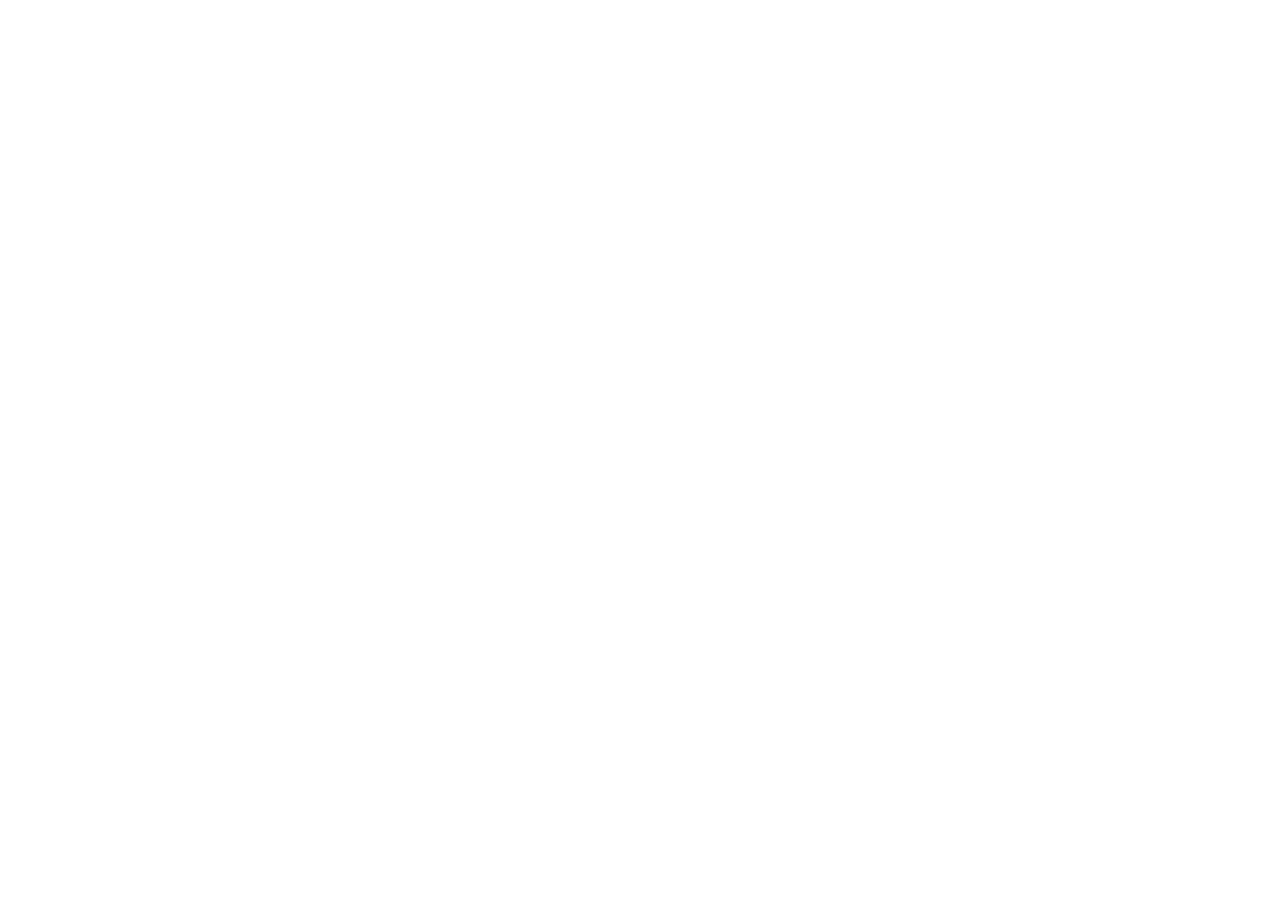
==== index.html @ cb8cd930 "First commit" ====
<!DOCTYPE html>
<html lang="en">
<head>
    <meta charset="UTF-8">
    <meta name="viewport" content="width=device-width, initial-scale=1.0">
    <title>Product Page</title>
</head>
<body>
    
</body>
</html>
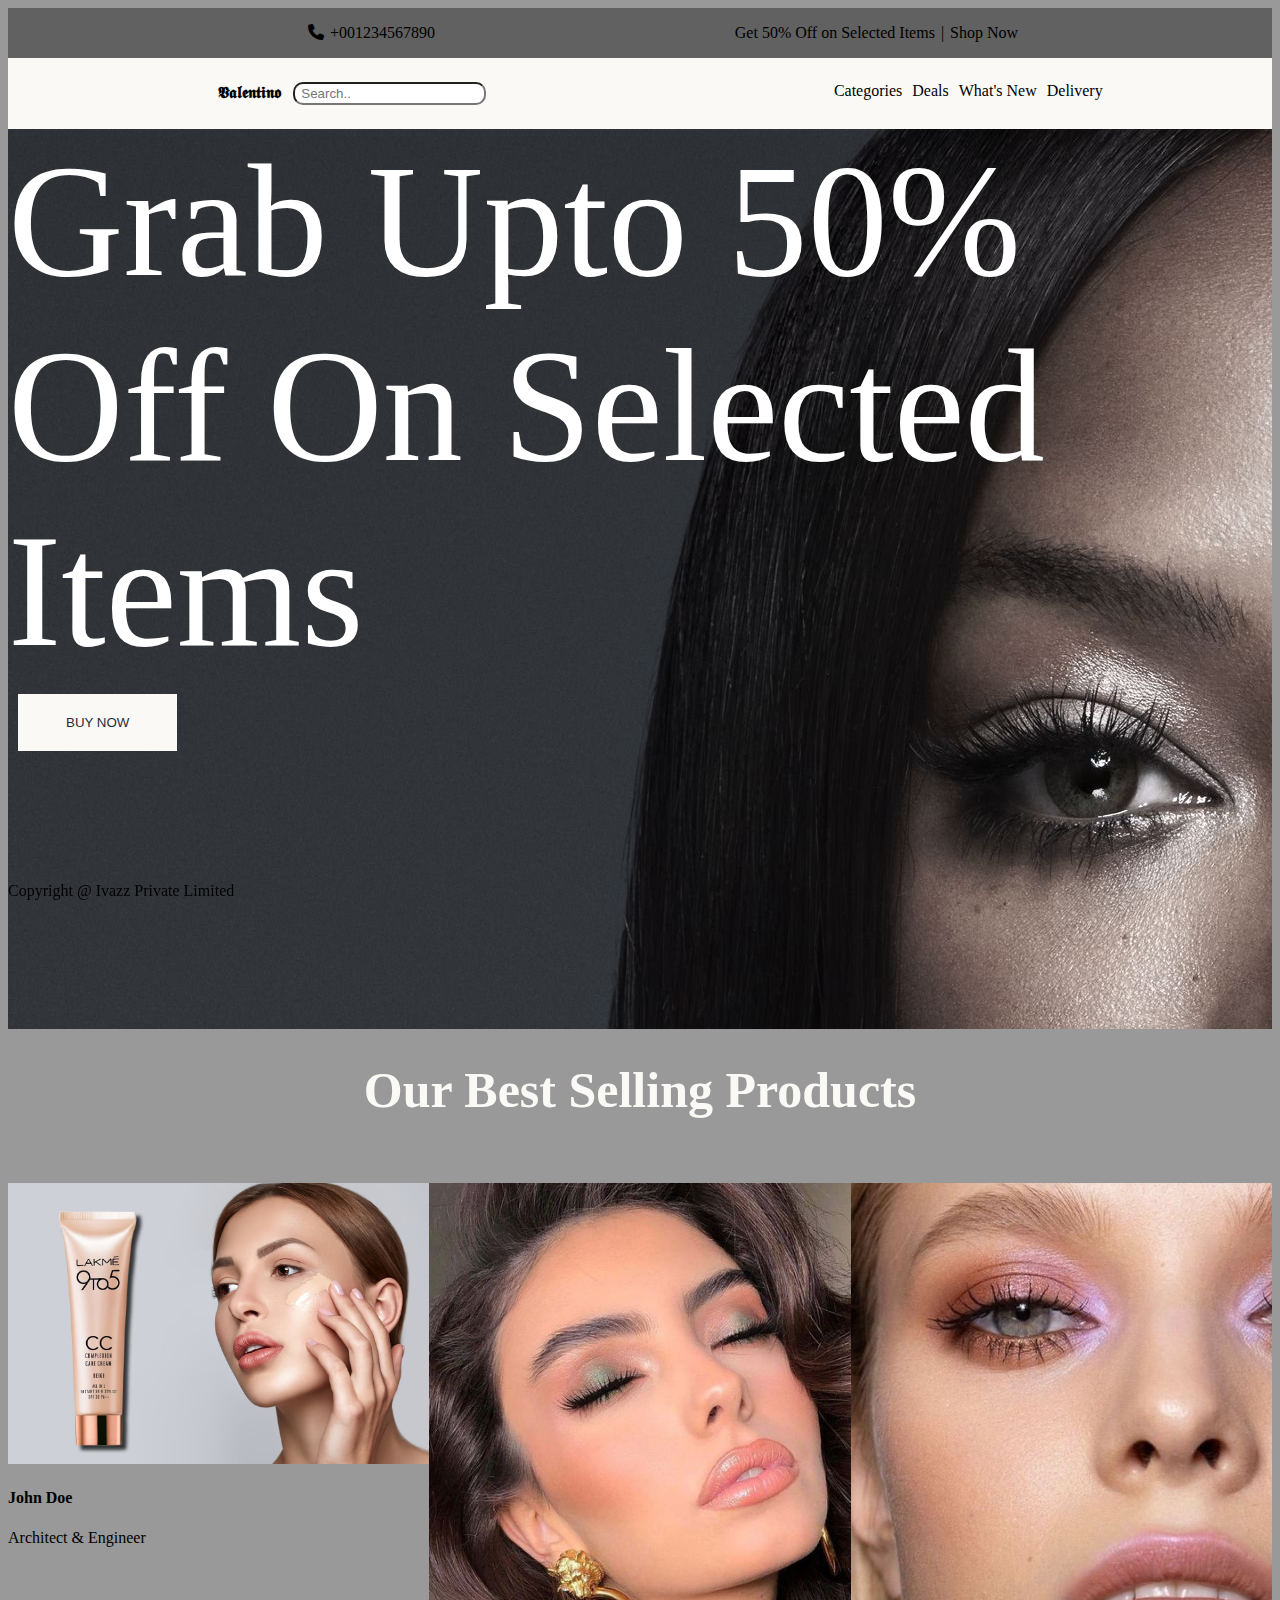
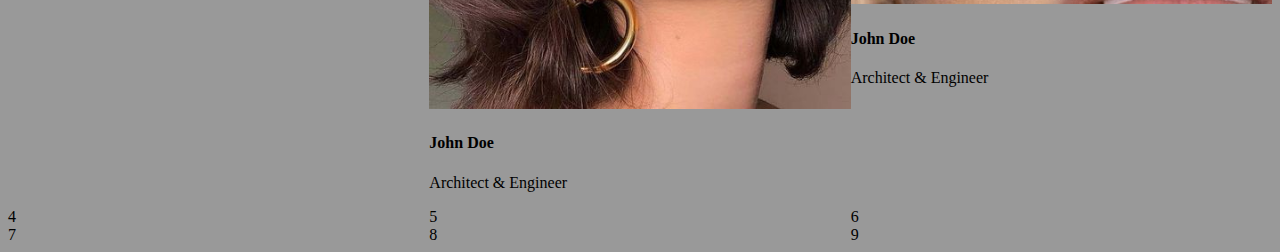
==== commit fba47421: "Best selling Products Detailed" ====
--- a/index.html
+++ b/index.html
@@ -1,11 +1,93 @@
 <!DOCTYPE html>
 <html lang="en">
-<head>
-    <meta charset="UTF-8">
-    <meta name="viewport" content="width=device-width, initial-scale=1.0">
+  <head>
+    <meta charset="UTF-8" />
+    <meta name="viewport" content="width=device-width, initial-scale=1.0" />
+    <link rel="stylesheet" href="https://cdnjs.cloudflare.com/ajax/libs/font-awesome/6.1.1/css/all.min.css"/>    <link rel="stylesheet" href="./style.css" />
     <title>Product Page</title>
-</head>
-<body>
-    
-</body>
-</html>+  </head>
+  <body>
+    <header>
+      <div class="header-tip">
+        <ul class="logo-number">
+          <li><i class="fa fa-phone"></i></li>
+          <li>+001234567890</li>
+        </ul>
+        <ul class="shop-now">
+          <li>Get 50% Off on Selected Items</li>
+          <li>|</li>
+          <li>Shop Now</li>
+        </ul>
+      </div>
+      
+      <nav>
+        <ul>
+          <li>
+            <span><b>𝖁𝖆𝖑𝖊𝖓𝖙𝖎𝖓𝖔</b>&nbsp;&nbsp;</span> <input type="text" placeholder="Search..">
+        </li>
+          <li>
+            <ul class="nav-options">
+              <li>Categories</li>
+              <li>Deals</li>
+              <li>What's New</li>
+              <li>Delivery</li>
+            </ul>
+          </li>
+          
+        </ul>
+      </nav>
+    </header>
+
+    <main>
+      <section class="cover-picture">
+        <span>
+          Grab Upto 50% <br>  Off On Selected<br> Items
+        <button>BUY NOW</button>
+        </span>
+      </section>
+
+      <section class="void-our-products">
+        Our Best Selling Products
+      </section>
+
+      <section class="product-display">
+        <div class="grid-container">
+          <div class="grid-item">
+            <div class="card">
+             <img src="./Images/lakme-cc.avif" alt="Avatar" style="width:100%">
+             <div class="container">
+              <h4><b>John Doe</b></h4>
+              <p>Architect & Engineer</p>
+             </div>
+            </div>
+          </div>
+          <div class="grid-item"><div class="grid-item">
+            <div class="card">
+             <img src="./Images/shimmer-shadow.jpg" alt="Avatar" style="width:100%">
+             <div class="container">
+              <h4><b>John Doe</b></h4>
+              <p>Architect & Engineer</p>
+             </div>
+            </div>
+          </div></div>
+          <div class="grid-item"><div class="grid-item">
+            <div class="card">
+             <img src="./Images/pink-shimmer-shadow.jpg" alt="Avatar" style="width:100%">
+             <div class="container">
+              <h4><b>John Doe</b></h4>
+              <p>Architect & Engineer</p>
+             </div>
+            </div>
+          </div></div>  
+          <div class="grid-item">4</div>
+          <div class="grid-item">5</div>
+          <div class="grid-item">6</div>  
+          <div class="grid-item">7</div>
+          <div class="grid-item">8</div>
+          <div class="grid-item">9</div>  
+        </div>
+      </section>
+    </main>
+    <footer>Copyright @ Ivazz Private Limited</footer>
+  </body>
+</html>
--- a/style.css
+++ b/style.css
@@ -0,0 +1,110 @@
+* {
+  list-style: none;
+  
+}
+
+body{
+  background-color: var(--medium-grey);
+}
+
+li{
+  padding-left: 6px;
+}
+
+:root{
+  --dark-grey: #292C35;
+  --medium-grey:#999999;
+  --light-grey:#616161;
+  --yellow:#E09145;
+  --cream:#FCD9B8;
+  --off-white:#FAF9F6;
+}
+
+.header-tip{
+  display: flex;
+  flex-direction: row;
+  justify-content: space-evenly;
+  background-color: var(--light-grey);
+}
+
+.header-tip > .logo-number{
+  display: flex;
+  flex-direction: row;
+}
+
+.header-tip > .shop-now{
+  display: flex;
+  flex-direction: row;
+}
+
+nav{
+ background-color: var(--off-white);
+ padding: .5rem 1rem;
+ 
+}
+
+nav > ul{
+  display: flex;
+  flex-direction: row;
+  justify-content: space-around;
+}
+
+nav ul .nav-options{
+  display: flex;
+}
+
+nav ul .nav-options li {
+  padding: 0 5px ;
+}
+
+nav ul li input{
+  border-radius: 10px;
+  padding: 2px 6px;
+}
+
+main .cover-picture{
+  background-image: url("./Images/home-cover-picture.jpg");
+  width: 100%;
+  height: 100vh;
+
+  object-fit:ccontain;
+}
+
+main .cover-picture span{
+  margin:auto;
+  color: white;
+  font-size: 10rem;
+  width: 50%;
+}
+
+main .cover-picture span button{
+  color: var(--dark-grey);
+  background: var(--off-white);
+  padding: 1.3rem 3rem;
+  border: none;
+  display: block;
+  margin: 10px ;
+}
+
+.void-our-products{
+  color: var(--off-white);
+  font: Arial, Helvetica, sans-serif;
+  font-size: 50px;
+  font-weight: 800;
+  text-align: center;
+  padding: 2rem;
+  
+}
+
+.grid-container {
+  padding-top: 2rem;
+  display: grid;
+  grid-template-columns: auto auto auto;
+  background-color: var(--medium-grey);
+}
+
+
+footer{
+  position:fixed;
+  bottom: 0;
+}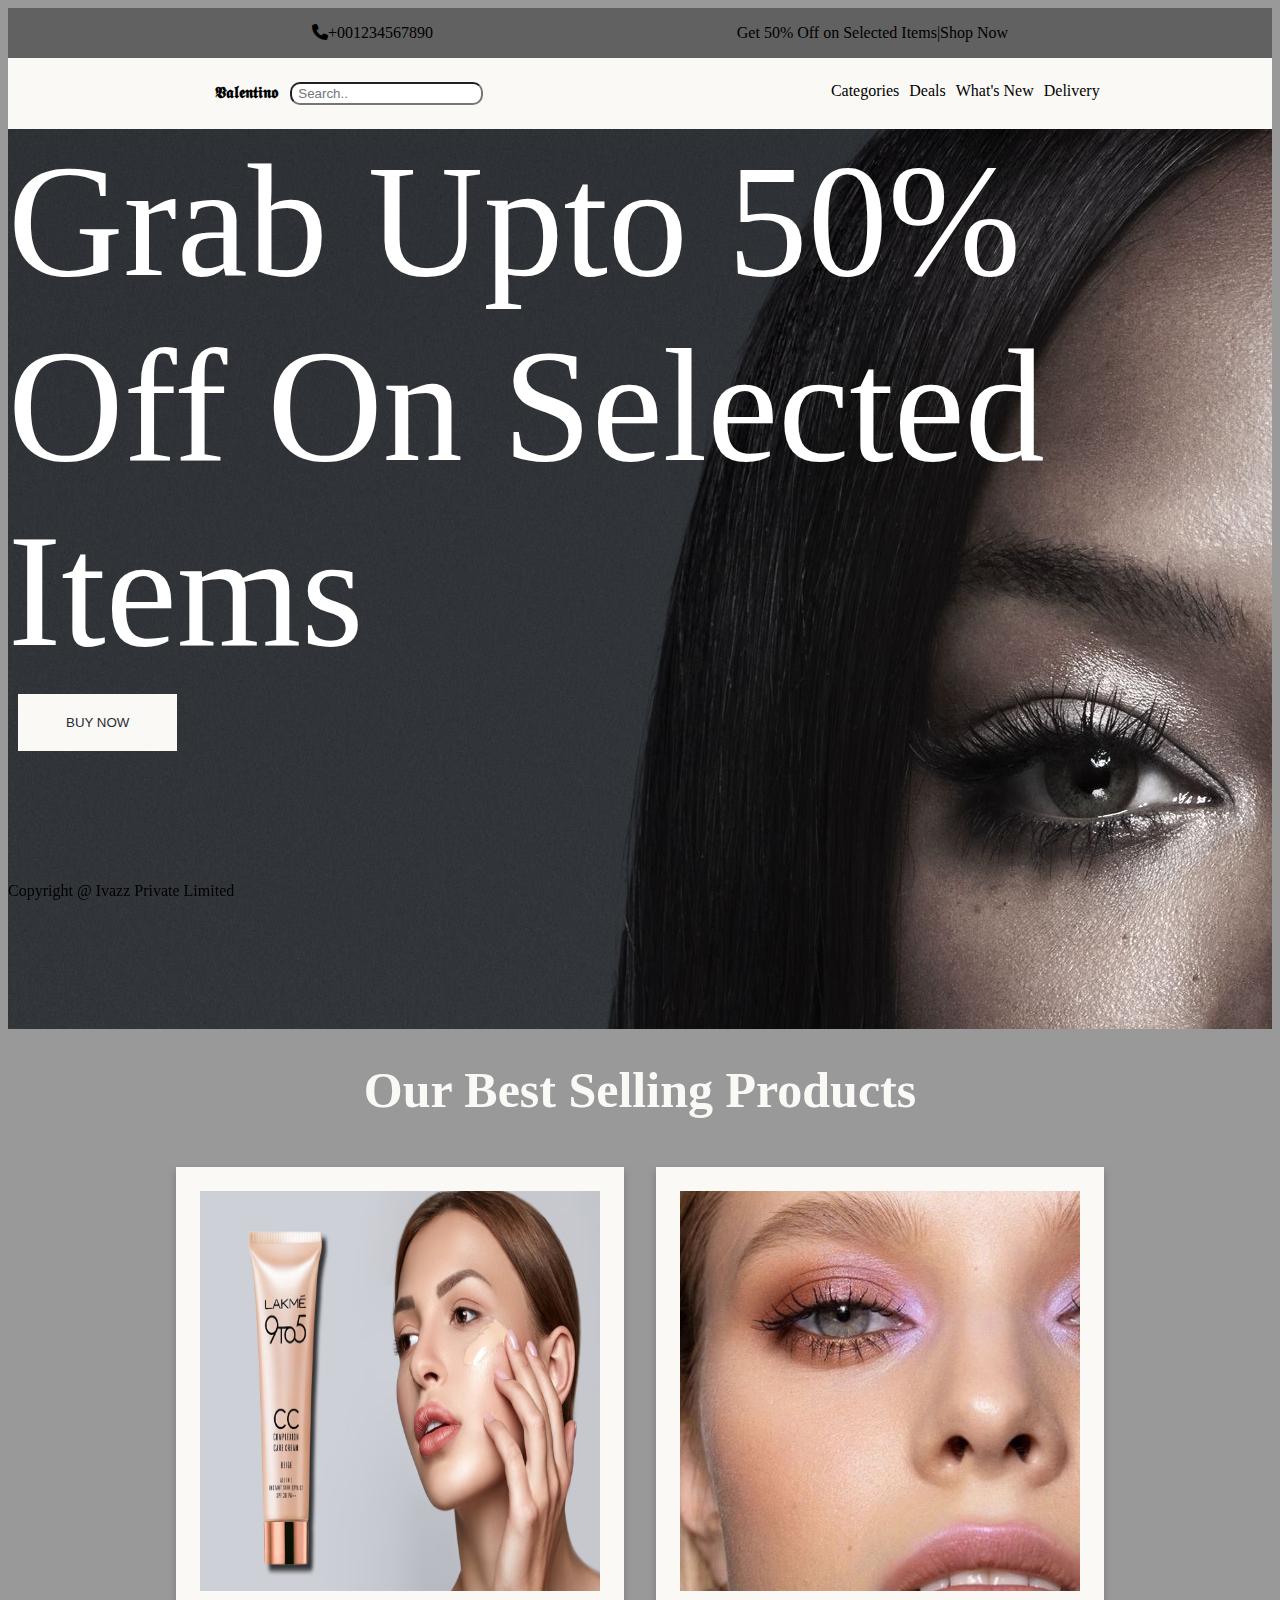
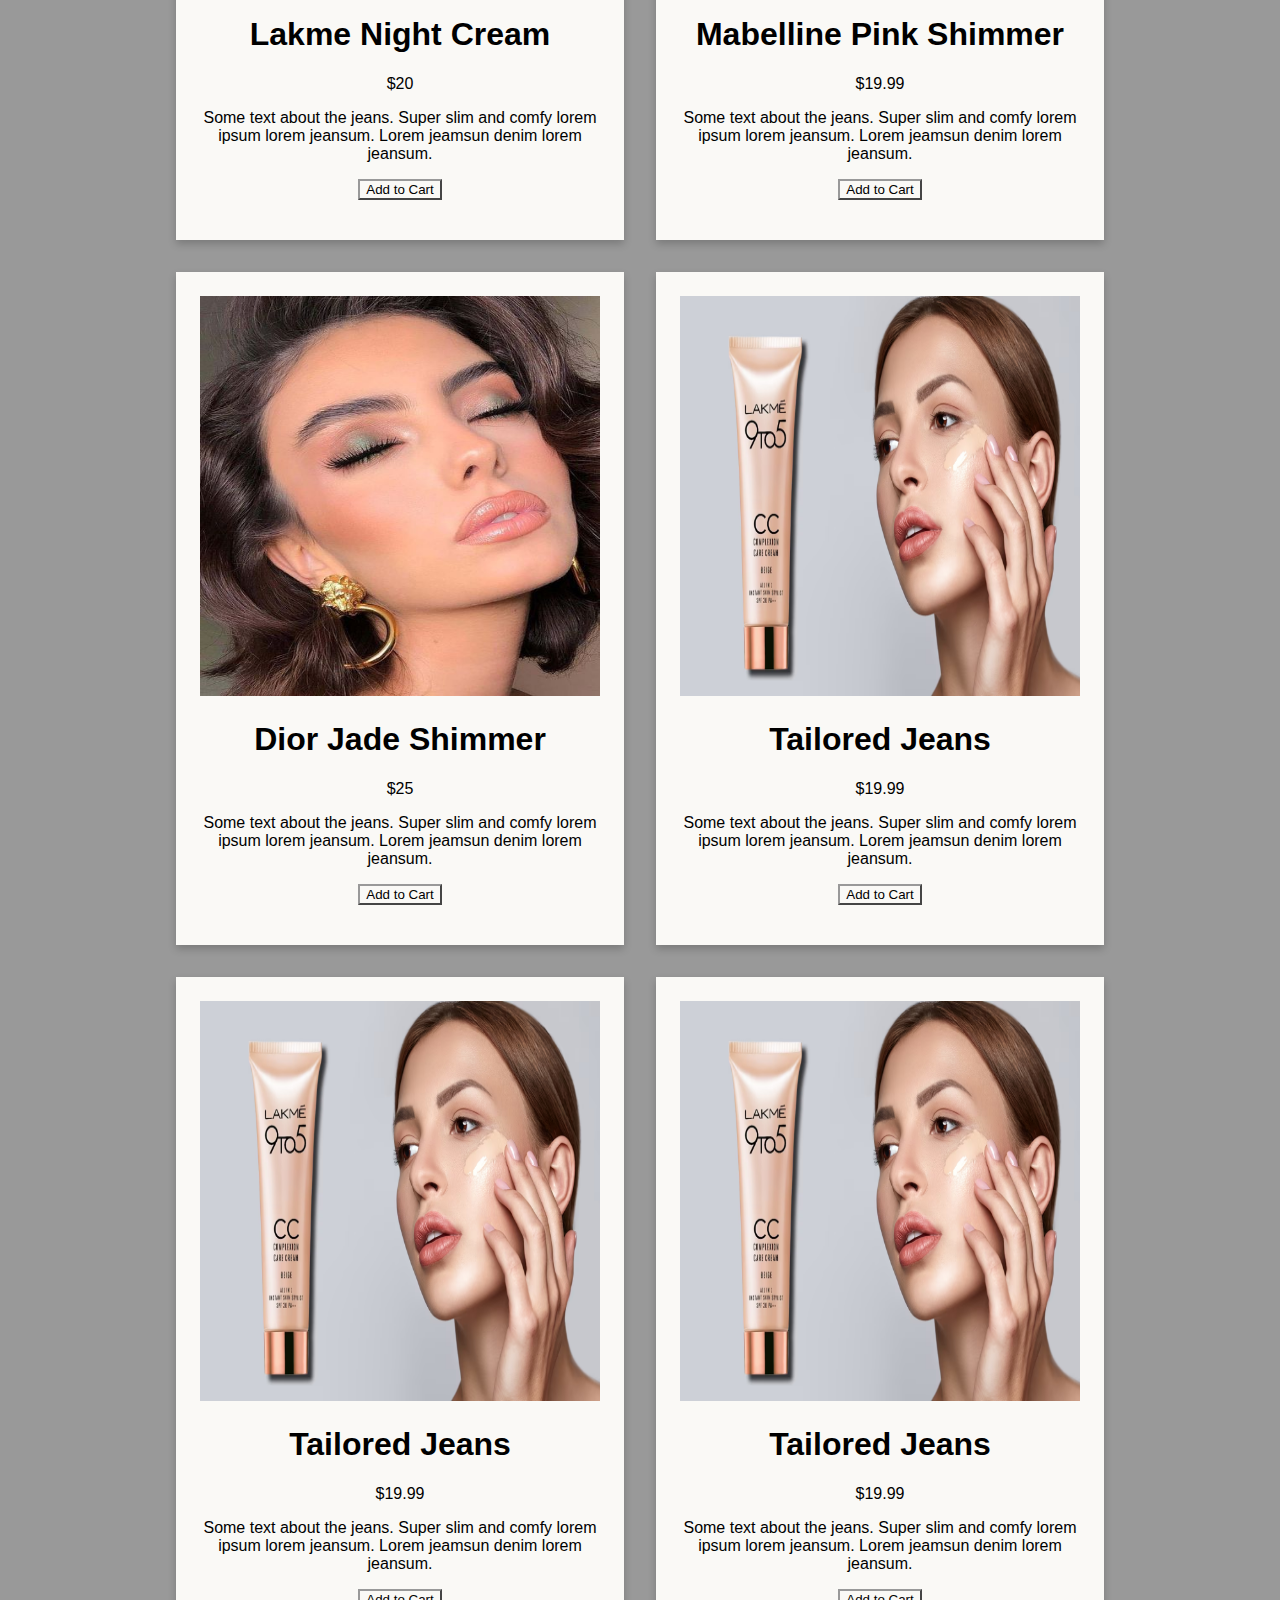
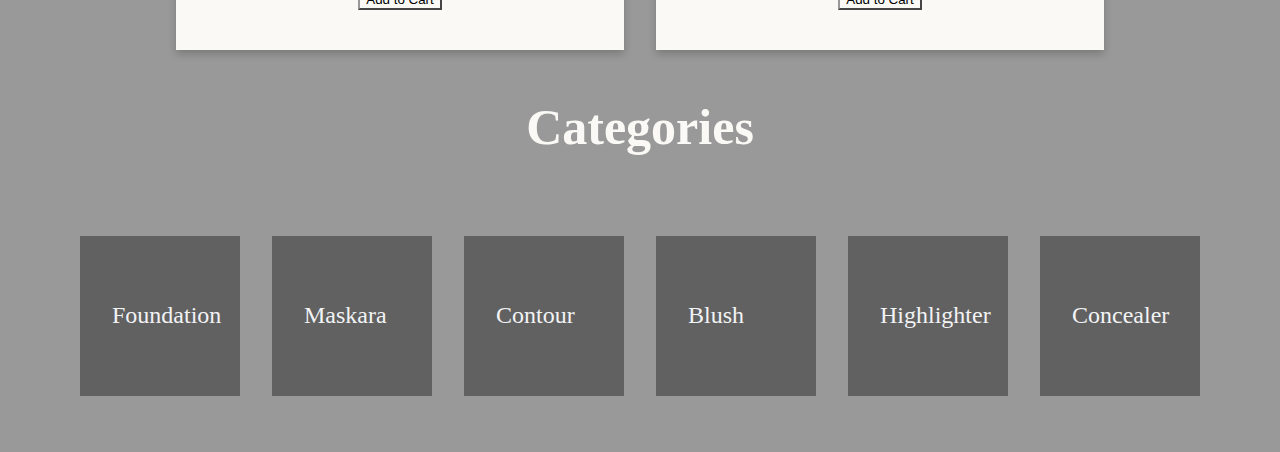
==== commit 1bd6457e: "Categories added" ====
--- a/index.html
+++ b/index.html
@@ -50,44 +50,73 @@
         Our Best Selling Products
       </section>
 
-      <section class="product-display">
-        <div class="grid-container">
-          <div class="grid-item">
-            <div class="card">
-             <img src="./Images/lakme-cc.avif" alt="Avatar" style="width:100%">
-             <div class="container">
-              <h4><b>John Doe</b></h4>
-              <p>Architect & Engineer</p>
-             </div>
-            </div>
+    <article class="article-best-selling">
+      <div class="card">
+        <img src="./Images/lakme-cc.avif" alt="Denim Jeans">
+        <h1>Lakme Night Cream</h1>
+        <p class="price">$20</p>
+        <p>Some text about the jeans. Super slim and comfy lorem ipsum lorem jeansum. Lorem jeamsun denim lorem jeansum.</p>
+        <p><button>Add to Cart</button></p>
+      </div>
+    
+          <div class="card">
+            <img src="./Images/pink-shimmer-shadow.jpg" alt="Denim Jeans">
+            <h1>Mabelline Pink Shimmer</h1>
+            <p class="price">$19.99</p>
+            <p>Some text about the jeans. Super slim and comfy lorem ipsum lorem jeansum. Lorem jeamsun denim lorem jeansum.</p>
+            <p><button>Add to Cart</button></p>
           </div>
-          <div class="grid-item"><div class="grid-item">
-            <div class="card">
-             <img src="./Images/shimmer-shadow.jpg" alt="Avatar" style="width:100%">
-             <div class="container">
-              <h4><b>John Doe</b></h4>
-              <p>Architect & Engineer</p>
-             </div>
-            </div>
-          </div></div>
-          <div class="grid-item"><div class="grid-item">
-            <div class="card">
-             <img src="./Images/pink-shimmer-shadow.jpg" alt="Avatar" style="width:100%">
-             <div class="container">
-              <h4><b>John Doe</b></h4>
-              <p>Architect & Engineer</p>
-             </div>
-            </div>
-          </div></div>  
-          <div class="grid-item">4</div>
-          <div class="grid-item">5</div>
-          <div class="grid-item">6</div>  
-          <div class="grid-item">7</div>
-          <div class="grid-item">8</div>
-          <div class="grid-item">9</div>  
+       
+          <div class="card">
+            <img src="./Images/shimmer-shadow.jpg" alt="Denim Jeans">
+            <h1>Dior Jade Shimmer</h1>
+            <p class="price">$25</p>
+            <p>Some text about the jeans. Super slim and comfy lorem ipsum lorem jeansum. Lorem jeamsun denim lorem jeansum.</p>
+            <p><button>Add to Cart</button></p>
+          </div>
+        
+        <div class="card">
+          <img src="./Images/lakme-cc.avif" alt="Denim Jeans">
+          <h1>Tailored Jeans</h1>
+          <p class="price">$19.99</p>
+          <p>Some text about the jeans. Super slim and comfy lorem ipsum lorem jeansum. Lorem jeamsun denim lorem jeansum.</p>
+          <p><button>Add to Cart</button></p>
         </div>
+      
+        <div class="card">
+          <img src="./Images/lakme-cc.avif" alt="Denim Jeans">
+          <h1>Tailored Jeans</h1>
+          <p class="price">$19.99</p>
+          <p>Some text about the jeans. Super slim and comfy lorem ipsum lorem jeansum. Lorem jeamsun denim lorem jeansum.</p>
+          <p><button>Add to Cart</button></p>
+        </div>
+      
+        <div class="card">
+          <img src="./Images/lakme-cc.avif" alt="Denim Jeans">
+          <h1>Tailored Jeans</h1>
+          <p class="price">$19.99</p>
+          <p>Some text about the jeans. Super slim and comfy lorem ipsum lorem jeansum. Lorem jeamsun denim lorem jeansum.</p>
+          <p><button>Add to Cart</button></p>
+        </div>
+    
+      </article>
+
+      <section class="void-categories">
+        Categories
       </section>
+
+      <article class="article-categories">
+        <div><span>Foundation</span></div>
+        <div><span>Maskara</span></div>
+        <div><span>Contour</span></div>
+        <div><span>Blush</span></div>
+        <div><span>Highlighter</span></div>
+        <div><span>Concealer</span></div>
+      </article>
+
     </main>
+
+
     <footer>Copyright @ Ivazz Private Limited</footer>
   </body>
 </html>
--- a/style.css
+++ b/style.css
@@ -3,12 +3,12 @@
   
 }
 
+a{
+  text-decoration: none;
+}
+
 body{
   background-color: var(--medium-grey);
-}
-
-li{
-  padding-left: 6px;
 }
 
 :root{
@@ -96,13 +96,66 @@
   
 }
 
-.grid-container {
-  padding-top: 2rem;
-  display: grid;
-  grid-template-columns: auto auto auto;
-  background-color: var(--medium-grey);
+.article-best-selling{
+  display: flex;
+  flex-wrap: wrap;
+  justify-content: center;
 }
 
+.card {
+  box-shadow: 0 4px 8px 0 rgba(0, 0, 0, 0.2);
+  width:25rem ;
+  padding: 1.5rem;
+  margin: 1rem;
+  justify-content: center;
+  text-align: center;
+  font-family: arial;
+  background-color: var(--off-white);
+}
+
+.article-best-selling .card img{
+  width:25rem;
+   height:25rem
+} 
+
+.card button {
+  background-color: var(--off-white);
+  border-color: var(--medium-grey);
+}
+
+.void-categories{
+  color: var(--off-white);
+  font: Arial, Helvetica, sans-serif;
+  font-size: 50px;
+  font-weight: 800;
+  text-align: center;
+  padding: 2rem;
+  
+}
+
+.article-categories{
+  display: flex;
+  flex-wrap: wrap;
+  padding: 2rem;
+  justify-content: center;
+}
+
+.article-categories div{
+   display: flex;
+   width: 10rem;
+   height: 10rem;
+   margin: 1rem;
+   align-items: center;
+   color: #F2F3F5;
+   background-color: var(--light-grey);  
+}
+
+.article-categories div span{
+  justify-content: center;
+  margin: 20%;
+  font-family: cursive;
+  font-size: x-large;
+}
 
 footer{
   position:fixed;
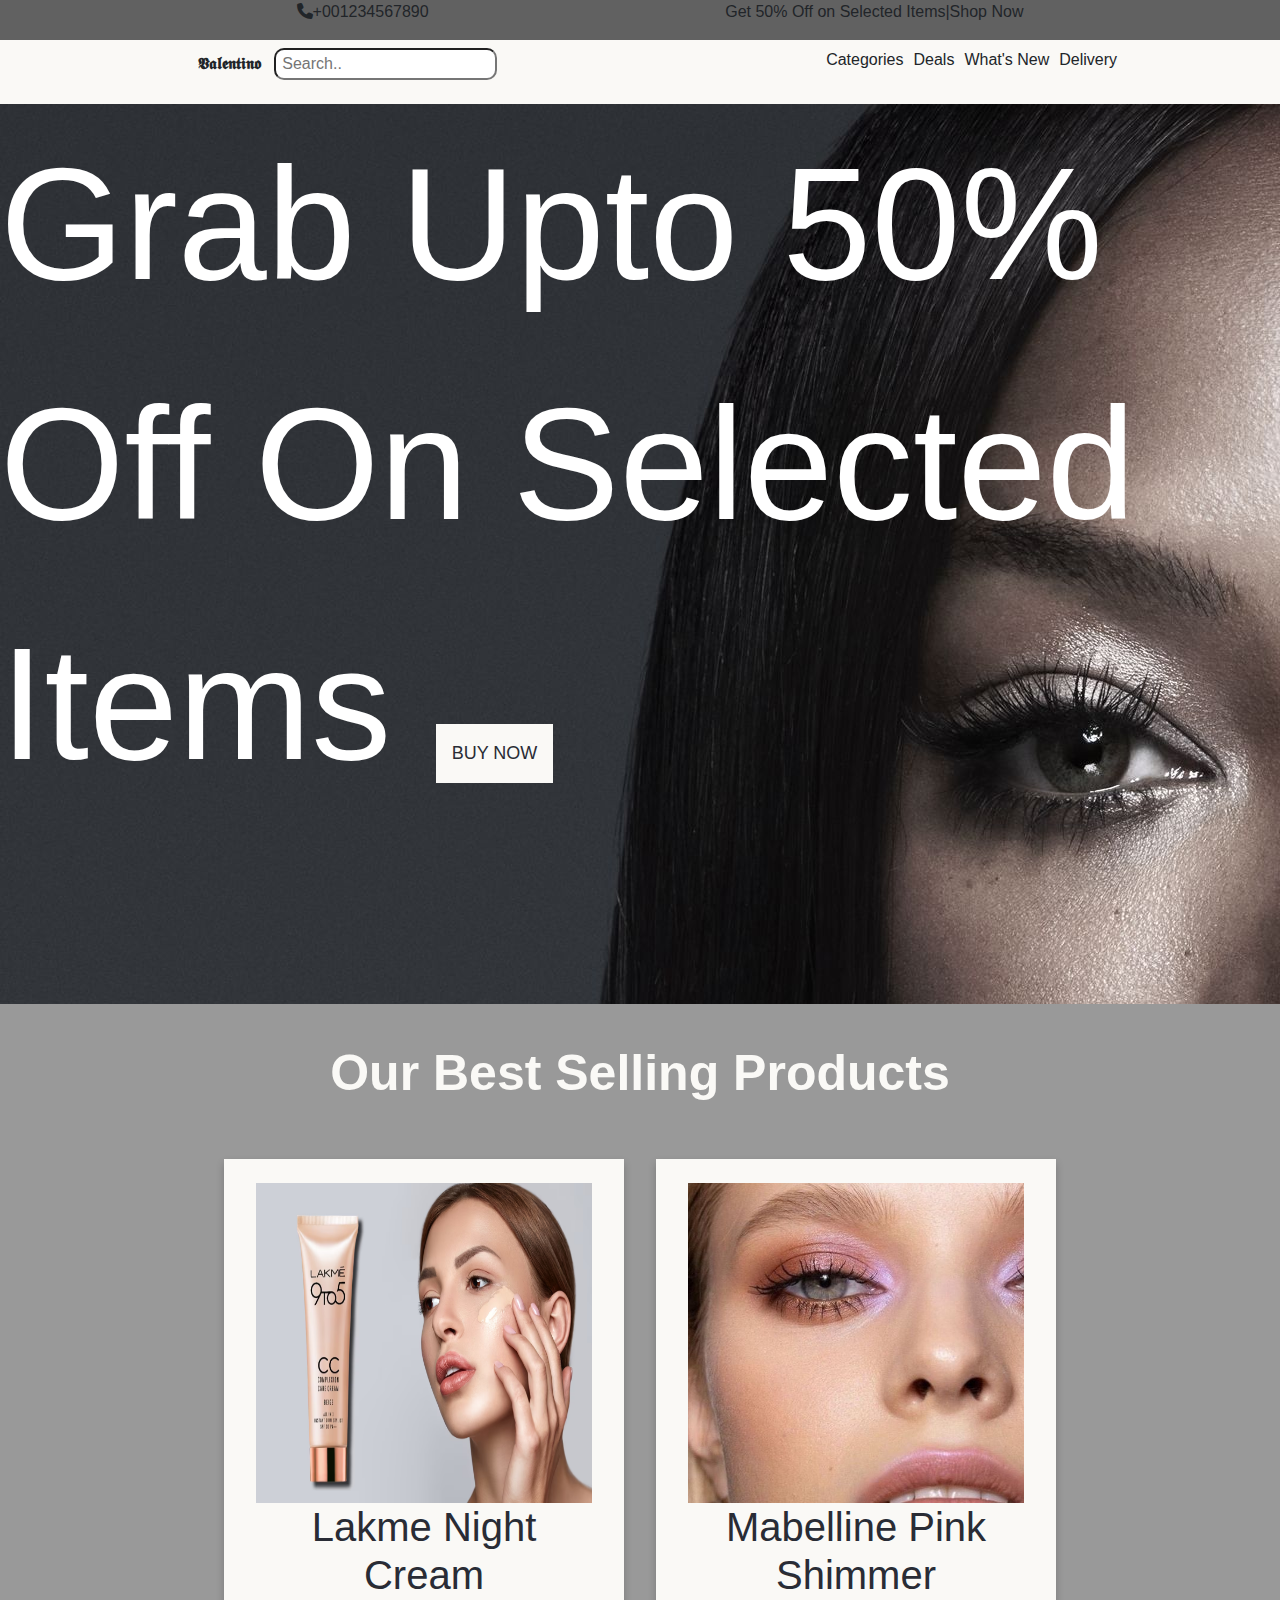
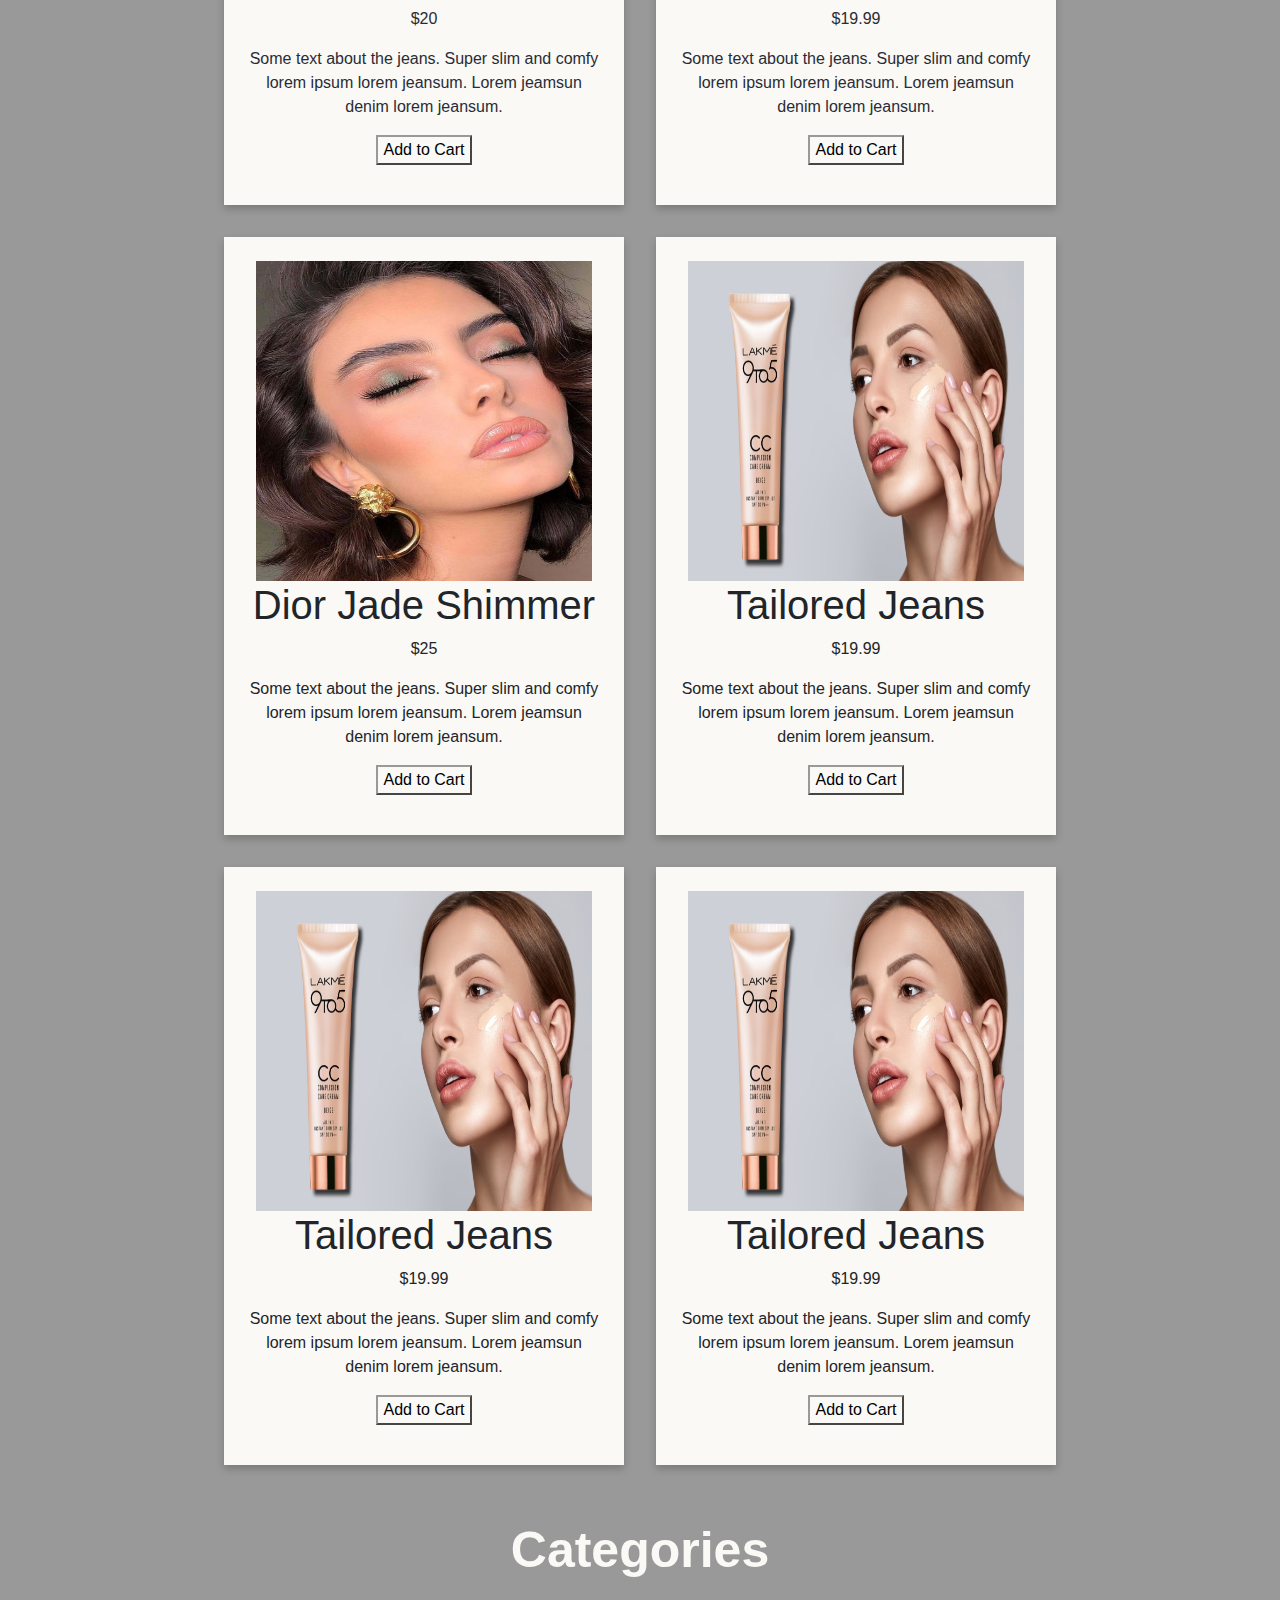
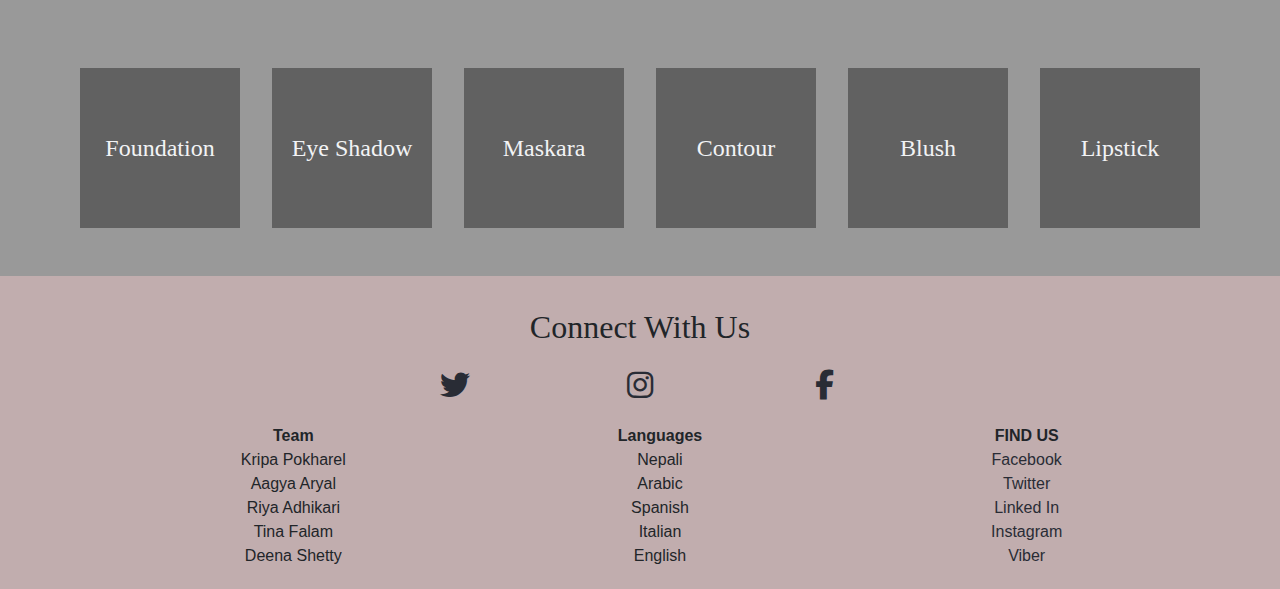
==== commit 1cff870d: "Product Details in making" ====
--- a/index.html
+++ b/index.html
@@ -3,7 +3,18 @@
   <head>
     <meta charset="UTF-8" />
     <meta name="viewport" content="width=device-width, initial-scale=1.0" />
-    <link rel="stylesheet" href="https://cdnjs.cloudflare.com/ajax/libs/font-awesome/6.1.1/css/all.min.css"/>    <link rel="stylesheet" href="./style.css" />
+    <link
+      rel="stylesheet"
+      href="https://cdnjs.cloudflare.com/ajax/libs/font-awesome/6.1.1/css/all.min.css"
+    />
+    <link
+      rel="stylesheet"
+      href="https://cdn.jsdelivr.net/npm/bootstrap@4.3.1/dist/css/bootstrap.min.css"
+      integrity="sha384-ggOyR0iXCbMQv3Xipma34MD+dH/1fQ784/j6cY/iJTQUOhcWr7x9JvoRxT2MZw1T"
+      crossorigin="anonymous"
+    />
+
+    <link rel="stylesheet" href="./style.css" />
     <title>Product Page</title>
   </head>
   <body>
@@ -19,12 +30,13 @@
           <li>Shop Now</li>
         </ul>
       </div>
-      
+
       <nav>
         <ul>
           <li>
-            <span><b>𝖁𝖆𝖑𝖊𝖓𝖙𝖎𝖓𝖔</b>&nbsp;&nbsp;</span> <input type="text" placeholder="Search..">
-        </li>
+            <span><b>𝖁𝖆𝖑𝖊𝖓𝖙𝖎𝖓𝖔</b>&nbsp;&nbsp;</span>
+            <input type="text" placeholder="Search.." />
+          </li>
           <li>
             <ul class="nav-options">
               <li>Categories</li>
@@ -33,7 +45,6 @@
               <li>Delivery</li>
             </ul>
           </li>
-          
         </ul>
       </nav>
     </header>
@@ -41,82 +52,161 @@
     <main>
       <section class="cover-picture">
         <span>
-          Grab Upto 50% <br>  Off On Selected<br> Items
-        <button>BUY NOW</button>
+          Grab Upto 50% <br />
+          Off On Selected<br />
+          Items
+          <button>BUY NOW</button>
         </span>
       </section>
 
-      <section class="void-our-products">
-        Our Best Selling Products
-      </section>
-
-    <article class="article-best-selling">
-      <div class="card">
-        <img src="./Images/lakme-cc.avif" alt="Denim Jeans">
-        <h1>Lakme Night Cream</h1>
-        <p class="price">$20</p>
-        <p>Some text about the jeans. Super slim and comfy lorem ipsum lorem jeansum. Lorem jeamsun denim lorem jeansum.</p>
-        <p><button>Add to Cart</button></p>
+      <section class="void-our-products">Our Best Selling Products</section>
+
+      <article class="article-best-selling">
+        <a href="ProductDetails.html?product=1&name=lakmecream" class="product-block">
+        <div class="product-card">
+          <img src="./Images/lakme-cc.avif" alt="Denim Jeans" />
+          <h1>Lakme Night Cream</h1>
+          <p class="price">$20</p>
+          <p>
+            Some text about the jeans. Super slim and comfy lorem ipsum lorem
+            jeansum. Lorem jeamsun denim lorem jeansum.
+          </p>
+          <p><button>Add to Cart</button></p>
+        </div>
+      </a>
+      <a href="ProductDetails.html?product=2&name=pinkshimmer" class="product-block">
+        <div class="product-card">
+          <img src="./Images/pink-shimmer-shadow.jpg" alt="Denim Jeans" />
+          <h1>Mabelline Pink Shimmer</h1>
+          <p class="price">$19.99</p>
+          <p>
+            Some text about the jeans. Super slim and comfy lorem ipsum lorem
+            jeansum. Lorem jeamsun denim lorem jeansum.
+          </p>
+          <p><button>Add to Cart</button></p>
+        </div>
+        </a>
+
+        <div class="product-card">
+          <img src="./Images/shimmer-shadow.jpg" alt="Denim Jeans" />
+          <h1>Dior Jade Shimmer</h1>
+          <p class="price">$25</p>
+          <p>
+            Some text about the jeans. Super slim and comfy lorem ipsum lorem
+            jeansum. Lorem jeamsun denim lorem jeansum.
+          </p>
+          <p><button>Add to Cart</button></p>
+        </div>
+
+        <div class="product-card">
+          <img src="./Images/lakme-cc.avif" alt="Denim Jeans" />
+          <h1>Tailored Jeans</h1>
+          <p class="price">$19.99</p>
+          <p>
+            Some text about the jeans. Super slim and comfy lorem ipsum lorem
+            jeansum. Lorem jeamsun denim lorem jeansum.
+          </p>
+          <p><button>Add to Cart</button></p>
+        </div>
+
+        <div class="product-card">
+          <img src="./Images/lakme-cc.avif" alt="Denim Jeans" />
+          <h1>Tailored Jeans</h1>
+          <p class="price">$19.99</p>
+          <p>
+            Some text about the jeans. Super slim and comfy lorem ipsum lorem
+            jeansum. Lorem jeamsun denim lorem jeansum.
+          </p>
+          <p><button>Add to Cart</button></p>
+        </div>
+
+        <div class="product-card">
+          <img src="./Images/lakme-cc.avif" alt="Denim Jeans" />
+          <h1>Tailored Jeans</h1>
+          <p class="price">$19.99</p>
+          <p>
+            Some text about the jeans. Super slim and comfy lorem ipsum lorem
+            jeansum. Lorem jeamsun denim lorem jeansum.
+          </p>
+          <p><button>Add to Cart</button></p>
+        </div>
+      </article>
+
+      <section class="void-categories">Categories</section>
+
+      <article class="article-categories">
+        <div><a href="./foundation.html">Foundation</a></div>
+        <div><a href="./Eye-Shadow.html">Eye Shadow</a></div>
+        <div><a href="./maskara.html">Maskara</a></div>
+        <div><a href="./contour.html">Contour</a></div>
+        <div><a href="./blush.html">Blush</a></div>
+        <div><a href="./lipstick.html">Lipstick</a></div>
+      </article>
+    </main>
+
+    <footer>
+      <h2 class="connect-with-us">Connect With Us</h2>
+
+      <div class="container">
+        <div class="p-3 row justify-content-md-center text-center">
+          <div class="col-2"><a href="#"><i class="fa-brands fa-twitter"></i></a></div>
+          <div class="col-2"><a href="#"><i class="fa-brands fa-instagram"></i></a></div>
+          <div class="col-2"><a href="#"><i class="fa-brands fa-facebook-f"></i></a></div>
+        </div>
       </div>
-    
-          <div class="card">
-            <img src="./Images/pink-shimmer-shadow.jpg" alt="Denim Jeans">
-            <h1>Mabelline Pink Shimmer</h1>
-            <p class="price">$19.99</p>
-            <p>Some text about the jeans. Super slim and comfy lorem ipsum lorem jeansum. Lorem jeamsun denim lorem jeansum.</p>
-            <p><button>Add to Cart</button></p>
+
+      <div class="container footer-grid-2">
+        <div class="row">
+          <div class="col-4">
+          
+              <ul>
+                <li><b>Team</b></li>
+                <li>Kripa Pokharel</li>
+                <li>Aagya Aryal</li>
+                <li>Riya Adhikari</li>
+                <li>Tina Falam</li>
+                <li>Deena Shetty</li>
+              </ul>
           </div>
-       
-          <div class="card">
-            <img src="./Images/shimmer-shadow.jpg" alt="Denim Jeans">
-            <h1>Dior Jade Shimmer</h1>
-            <p class="price">$25</p>
-            <p>Some text about the jeans. Super slim and comfy lorem ipsum lorem jeansum. Lorem jeamsun denim lorem jeansum.</p>
-            <p><button>Add to Cart</button></p>
+
+          <div class="col-4">
+              <ul>
+                <li><b>Languages</b></li>
+                <li>Nepali</li>
+                <li>Arabic</li>
+                <li>Spanish</li>
+                <li>Italian</li>
+                <li>English</li>
+              </ul>
           </div>
-        
-        <div class="card">
-          <img src="./Images/lakme-cc.avif" alt="Denim Jeans">
-          <h1>Tailored Jeans</h1>
-          <p class="price">$19.99</p>
-          <p>Some text about the jeans. Super slim and comfy lorem ipsum lorem jeansum. Lorem jeamsun denim lorem jeansum.</p>
-          <p><button>Add to Cart</button></p>
-        </div>
-      
-        <div class="card">
-          <img src="./Images/lakme-cc.avif" alt="Denim Jeans">
-          <h1>Tailored Jeans</h1>
-          <p class="price">$19.99</p>
-          <p>Some text about the jeans. Super slim and comfy lorem ipsum lorem jeansum. Lorem jeamsun denim lorem jeansum.</p>
-          <p><button>Add to Cart</button></p>
-        </div>
-      
-        <div class="card">
-          <img src="./Images/lakme-cc.avif" alt="Denim Jeans">
-          <h1>Tailored Jeans</h1>
-          <p class="price">$19.99</p>
-          <p>Some text about the jeans. Super slim and comfy lorem ipsum lorem jeansum. Lorem jeamsun denim lorem jeansum.</p>
-          <p><button>Add to Cart</button></p>
-        </div>
-    
-      </article>
-
-      <section class="void-categories">
-        Categories
-      </section>
-
-      <article class="article-categories">
-        <div><span>Foundation</span></div>
-        <div><span>Maskara</span></div>
-        <div><span>Contour</span></div>
-        <div><span>Blush</span></div>
-        <div><span>Highlighter</span></div>
-        <div><span>Concealer</span></div>
-      </article>
-
-    </main>
-
-
-    <footer>Copyright @ Ivazz Private Limited</footer>
+
+          <div class="col-4">
+              <ul>
+                <li><b>FIND US</b></li>
+                <li><a href="#">Facebook</a></li>
+                <li><a href="#">Twitter</a></li>
+                <li><a href="#">Linked In</a></li>
+                <li><a href="#">Instagram</a></li>
+                <li><a href="#">Viber</a></li>
+              </ul>
+           </div>
+        </div>
+      </div>
+    </footer>
+    <script
+      src="https://code.jquery.com/jquery-3.3.1.slim.min.js"
+      integrity="sha384-q8i/X+965DzO0rT7abK41JStQIAqVgRVzpbzo5smXKp4YfRvH+8abtTE1Pi6jizo"
+      crossorigin="anonymous"
+    ></script>
+    <script
+      src="https://cdn.jsdelivr.net/npm/popper.js@1.14.7/dist/umd/popper.min.js"
+      integrity="sha384-UO2eT0CpHqdSJQ6hJty5KVphtPhzWj9WO1clHTMGa3JDZwrnQq4sF86dIHNDz0W1"
+      crossorigin="anonymous"
+    ></script>
+    <script
+      src="https://cdn.jsdelivr.net/npm/bootstrap@4.3.1/dist/js/bootstrap.min.js"
+      integrity="sha384-JjSmVgyd0p3pXB1rRibZUAYoIIy6OrQ6VrjIEaFf/nJGzIxFDsf4x0xIM+B07jRM"
+      crossorigin="anonymous"
+    ></script>
   </body>
 </html>
--- a/style.css
+++ b/style.css
@@ -1,110 +1,112 @@
 * {
   list-style: none;
-  
 }
 
-a{
+a {
   text-decoration: none;
+  color: #292c35;
 }
-
-body{
+a:hover {
+  text-decoration: none;
+  color: #292c35;
+}
+body {
   background-color: var(--medium-grey);
 }
 
-:root{
-  --dark-grey: #292C35;
-  --medium-grey:#999999;
-  --light-grey:#616161;
-  --yellow:#E09145;
-  --cream:#FCD9B8;
-  --off-white:#FAF9F6;
+:root {
+  --dark-grey: #292c35;
+  --medium-grey: #999999;
+  --light-grey: #616161;
+  --yellow: #e09145;
+  --dust-pink: #C1ADAE;
+  --off-white: #faf9f6;
 }
 
-.header-tip{
+.header-tip {
   display: flex;
   flex-direction: row;
   justify-content: space-evenly;
   background-color: var(--light-grey);
 }
 
-.header-tip > .logo-number{
+.header-tip > .logo-number {
   display: flex;
   flex-direction: row;
 }
 
-.header-tip > .shop-now{
+.header-tip > .shop-now {
   display: flex;
   flex-direction: row;
 }
 
-nav{
- background-color: var(--off-white);
- padding: .5rem 1rem;
- 
+nav {
+  background-color: var(--off-white);
+  padding: 0.5rem 1rem;
 }
 
-nav > ul{
+nav > ul {
   display: flex;
   flex-direction: row;
   justify-content: space-around;
 }
 
-nav ul .nav-options{
+nav ul .nav-options {
   display: flex;
 }
 
 nav ul .nav-options li {
-  padding: 0 5px ;
+  padding: 0 5px;
 }
 
-nav ul li input{
+nav ul li input {
   border-radius: 10px;
   padding: 2px 6px;
 }
 
-main .cover-picture{
+main .cover-picture {
   background-image: url("./Images/home-cover-picture.jpg");
   width: 100%;
   height: 100vh;
 
-  object-fit:ccontain;
+  object-fit: ccontain;
 }
 
-main .cover-picture span{
-  margin:auto;
+main .cover-picture span {
+  margin: auto;
   color: white;
   font-size: 10rem;
   width: 50%;
 }
 
-main .cover-picture span button{
+main .cover-picture span button {
   color: var(--dark-grey);
   background: var(--off-white);
-  padding: 1.3rem 3rem;
   border: none;
-  display: block;
-  margin: 10px ;
+  font-size: large;
+  padding: 1rem;
+  display: inline-block;
+  
 }
 
-.void-our-products{
+.void-our-products {
   color: var(--off-white);
   font: Arial, Helvetica, sans-serif;
   font-size: 50px;
   font-weight: 800;
   text-align: center;
   padding: 2rem;
-  
 }
 
-.article-best-selling{
+.article-best-selling {
   display: flex;
   flex-wrap: wrap;
   justify-content: center;
 }
 
-.card {
+.product-card {
   box-shadow: 0 4px 8px 0 rgba(0, 0, 0, 0.2);
-  width:25rem ;
+  width: 25rem;
   padding: 1.5rem;
   margin: 1rem;
   justify-content: center;
@@ -113,51 +115,68 @@
   background-color: var(--off-white);
 }
 
-.article-best-selling .card img{
-  width:25rem;
-   height:25rem
-} 
+.article-best-selling .product-card img {
+  width: 21rem;
+  height: 20rem;
+}
 
-.card button {
+.product-card button {
   background-color: var(--off-white);
   border-color: var(--medium-grey);
 }
 
-.void-categories{
+.void-categories {
   color: var(--off-white);
   font: Arial, Helvetica, sans-serif;
   font-size: 50px;
   font-weight: 800;
   text-align: center;
   padding: 2rem;
-  
 }
 
-.article-categories{
+.article-categories {
   display: flex;
   flex-wrap: wrap;
   padding: 2rem;
   justify-content: center;
 }
 
-.article-categories div{
-   display: flex;
-   width: 10rem;
-   height: 10rem;
-   margin: 1rem;
-   align-items: center;
-   color: #F2F3F5;
-   background-color: var(--light-grey);  
-}
-
-.article-categories div span{
+.article-categories div a {
+  display: flex;
+  width: 10rem;
+  height: 10rem;
+  margin: 1rem;
+  align-items: center;
+  color: #f2f3f5;
   justify-content: center;
-  margin: 20%;
   font-family: cursive;
   font-size: x-large;
+  background-color: var(--light-grey);
 }
 
 footer{
-  position:fixed;
-  bottom: 0;
+  display: flex;
+  padding-top: 2rem;
+  flex-direction: column;
+  background: var(--dust-pink);
+}
+
+.connect-with-us{
+  text-align: center;
+  font-family: cursive;
+}
+
+.col-2 i{
+  font-size:30px;
+} 
+
+.footer-grid-2 .row{
+  justify-content: center;
+  margin: 5px;
+  text-align: center;
+  font-family: 'Gill Sans', 'Gill Sans MT', Calibri, 'Trebuchet MS', sans-serif;
+}
+
+.col-3 ul li{
+  text-align: center;
 }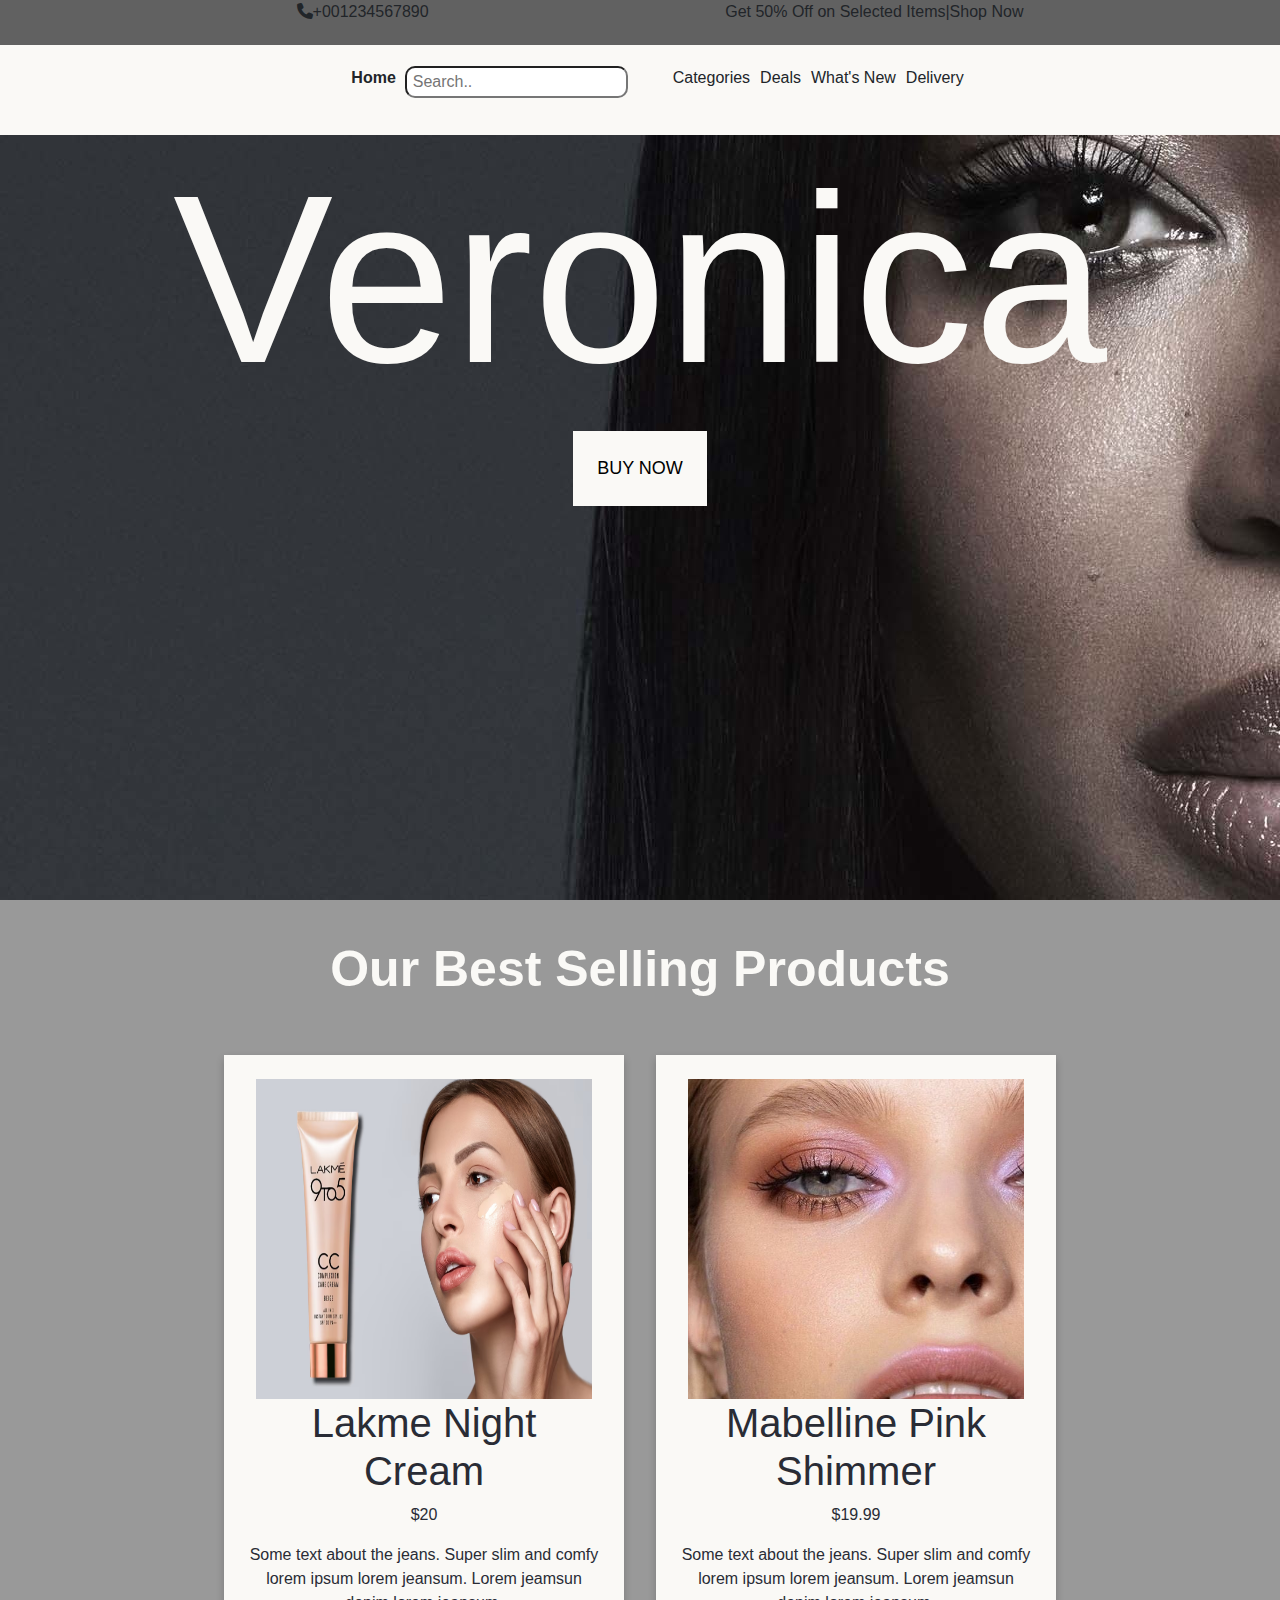
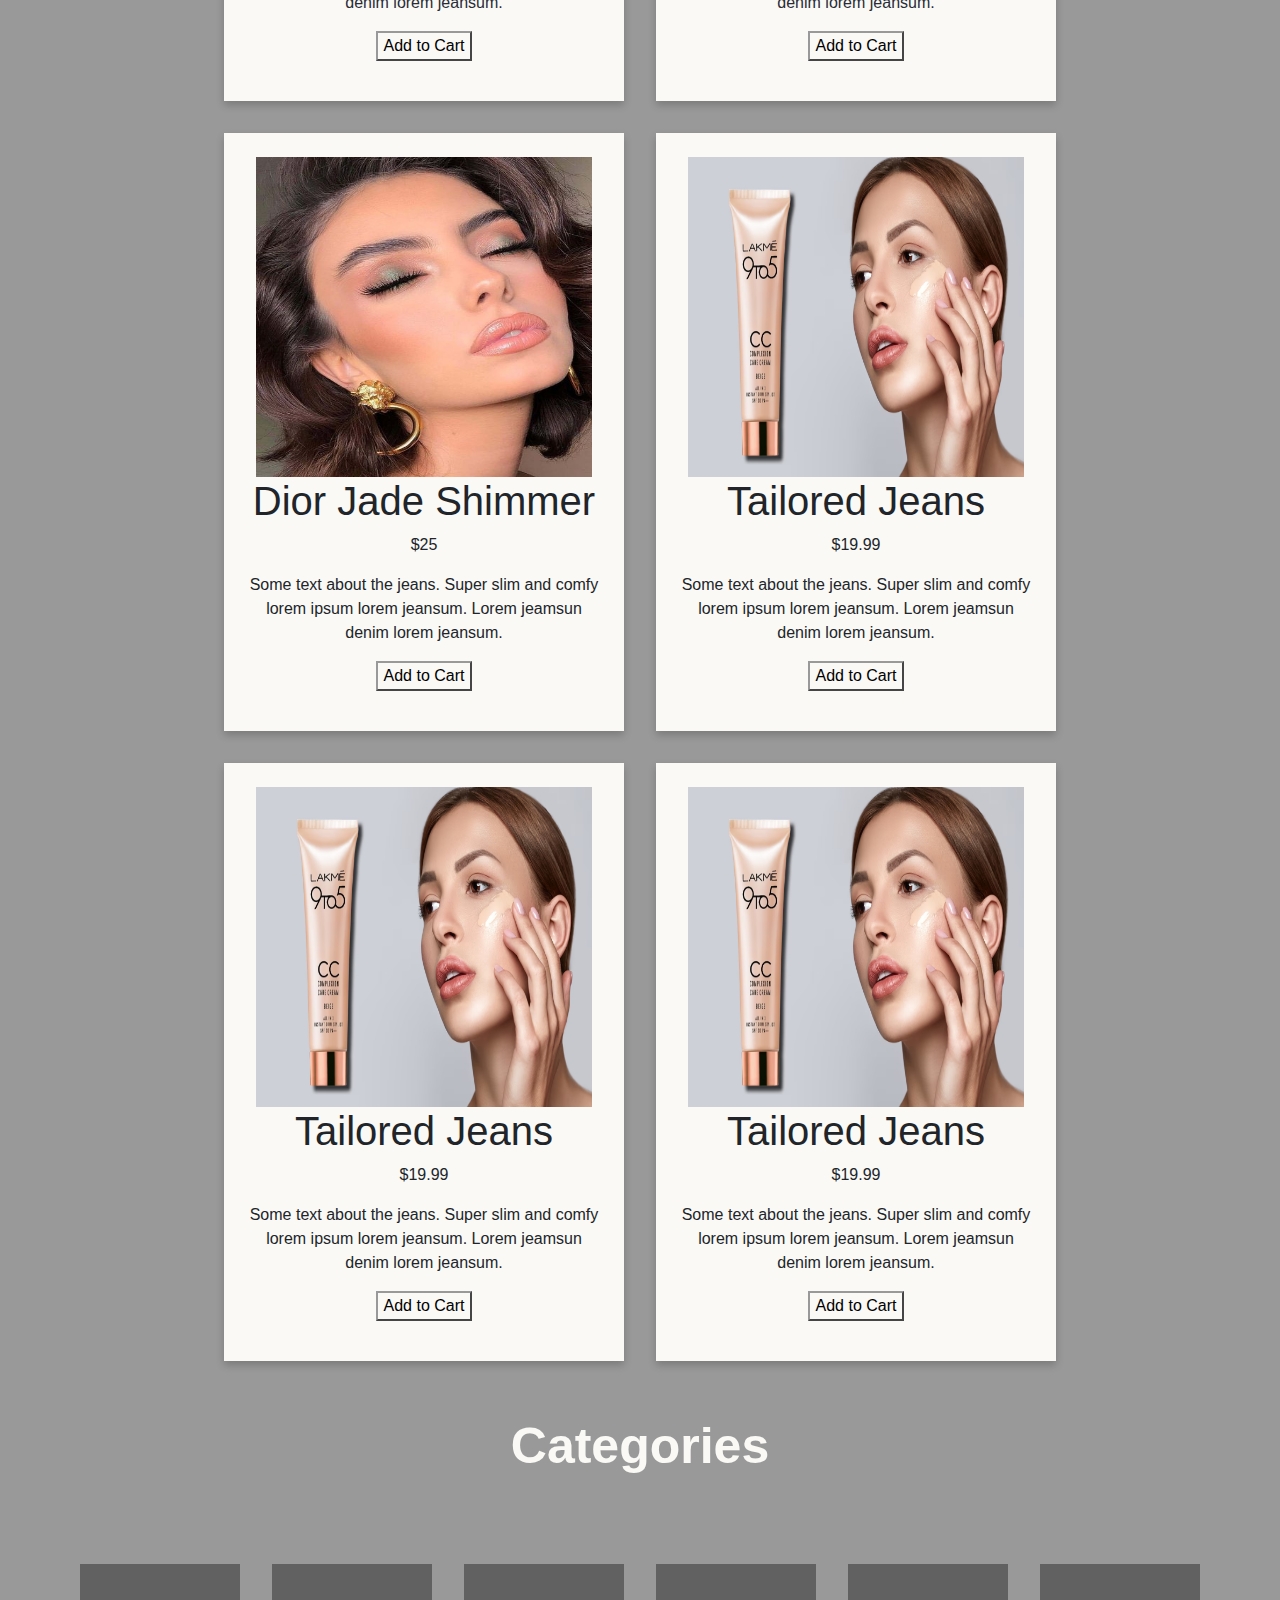
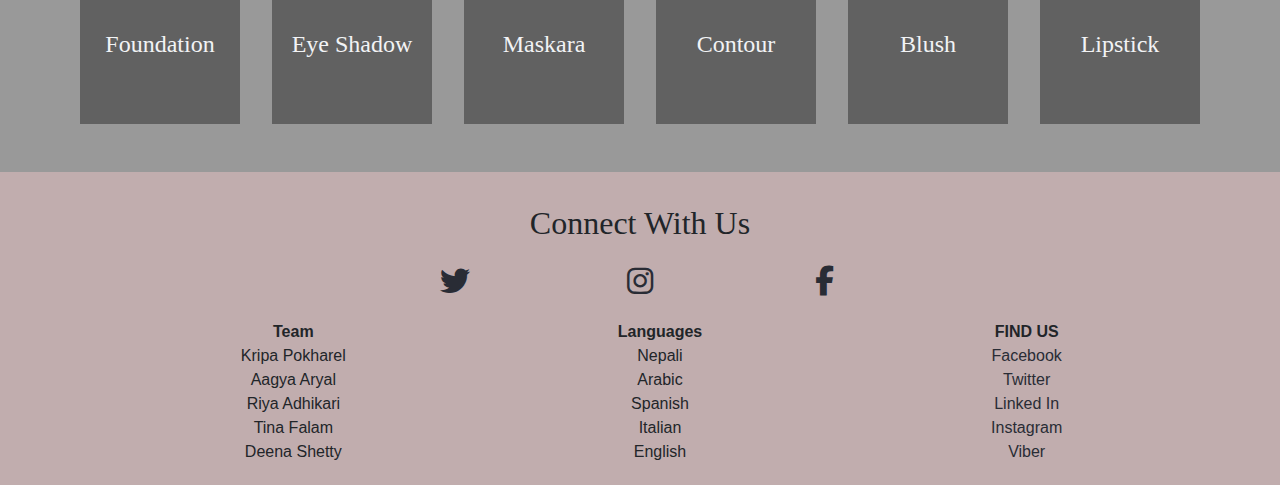
==== commit c674e3e1: "Header edit" ====
--- a/index.html
+++ b/index.html
@@ -33,8 +33,8 @@
 
       <nav>
         <ul>
-          <li>
-            <span><b>𝖁𝖆𝖑𝖊𝖓𝖙𝖎𝖓𝖔</b>&nbsp;&nbsp;</span>
+          <li class="home-logo-index">
+            <span><b>Home</b>&nbsp;&nbsp;</span>
             <input type="text" placeholder="Search.." />
           </li>
           <li>
@@ -48,15 +48,13 @@
         </ul>
       </nav>
     </header>
-
+    
     <main>
       <section class="cover-picture">
-        <span>
-          Grab Upto 50% <br />
-          Off On Selected<br />
-          Items
-          <button>BUY NOW</button>
-        </span>
+        <div>
+          <div class="heading-veronica"><h1>Veronica</h1></div>
+          <div class="buy-now-btn"><button>BUY NOW</button></div>
+        </div>
       </section>
 
       <section class="void-our-products">Our Best Selling Products</section>
--- a/style.css
+++ b/style.css
@@ -6,10 +6,12 @@
   text-decoration: none;
   color: #292c35;
 }
+
 a:hover {
   text-decoration: none;
   color: #292c35;
 }
+
 body {
   background-color: var(--medium-grey);
 }
@@ -19,12 +21,14 @@
   --medium-grey: #999999;
   --light-grey: #616161;
   --yellow: #e09145;
-  --dust-pink: #C1ADAE;
+  --dust-pink: #c1adae;
   --off-white: #faf9f6;
 }
 
 .header-tip {
   display: flex;
+  flex-wrap: wrap;
+  height: 5vh;
   flex-direction: row;
   justify-content: space-evenly;
   background-color: var(--light-grey);
@@ -32,27 +36,43 @@
 
 .header-tip > .logo-number {
   display: flex;
+  flex-wrap: wrap;
   flex-direction: row;
 }
 
 .header-tip > .shop-now {
   display: flex;
+  flex-wrap: wrap;
   flex-direction: row;
 }
 
 nav {
   background-color: var(--off-white);
-  padding: 0.5rem 1rem;
+  height: 10vh;
+  justify-content: center;
+  align-items: center;
+  display: flex;
+  flex-wrap: wrap;
 }
 
 nav > ul {
   display: flex;
+  flex-wrap: wrap;
   flex-direction: row;
   justify-content: space-around;
 }
 
-nav ul .nav-options {
-  display: flex;
+.home-logo-index {
+  display: flex;
+  flex-wrap: wrap;
+}
+
+nav > ul .nav-options {
+  display: flex;
+  align-items: center;
+  text-align: center;
+  justify-content: center;
+  flex-wrap: wrap;
 }
 
 nav ul .nav-options li {
@@ -67,26 +87,28 @@
 main .cover-picture {
   background-image: url("./Images/home-cover-picture.jpg");
   width: 100%;
-  height: 100vh;
-
-  object-fit: ccontain;
-}
-
-main .cover-picture span {
-  margin: auto;
-  color: white;
-  font-size: 10rem;
-  width: 50%;
-}
-
-main .cover-picture span button {
-  color: var(--dark-grey);
+  height: 85vh;
+  object-fit: contain; 
+}
+
+main .cover-picture div h1 {
+  font-size: 15rem;
+}
+
+.heading-veronica {
+  text-align: center;
+  color: var(--off-white);
+}
+
+main .cover-picture div .buy-now-btn {
+  text-align: center;
+}
+
+main .cover-picture div button {
   background: var(--off-white);
   border: none;
+  padding: 1.5rem;
   font-size: large;
-  padding: 1rem;
-  display: inline-block;
-  
 }
 
 .void-our-products {
@@ -154,29 +176,57 @@
   background-color: var(--light-grey);
 }
 
-footer{
+footer {
   display: flex;
   padding-top: 2rem;
   flex-direction: column;
   background: var(--dust-pink);
 }
 
-.connect-with-us{
+.connect-with-us {
   text-align: center;
   font-family: cursive;
 }
 
-.col-2 i{
-  font-size:30px;
-} 
-
-.footer-grid-2 .row{
+.col-2 i {
+  font-size: 30px;
+}
+
+.footer-grid-2 .row {
   justify-content: center;
   margin: 5px;
   text-align: center;
-  font-family: 'Gill Sans', 'Gill Sans MT', Calibri, 'Trebuchet MS', sans-serif;
-}
-
-.col-3 ul li{
-  text-align: center;
-}+  font-family: "Gill Sans", "Gill Sans MT", Calibri, "Trebuchet MS", sans-serif;
+}
+
+.col-3 ul li {
+  text-align: center;
+}
+
+/* Extra small devices (phones, 600px and down) */
+@media screen and (min-width: 480px) {
+  main .cover-picture div h1 {
+    font-size: 12rem;
+  }
+}
+
+@media screen and (min-width: 600px) {
+  main .cover-picture div h1 {
+    font-size: 15rem;
+  }
+}
+
+/* Medium devices (landscape tablets, 768px and up) */
+@media screen and (min-width: 768px) {
+  main .cover-picture div h1 {
+    font-size: 18rem;
+  }
+}
+
+/* Large devices (laptops/desktops, 992px and up) */
+@media screen and (min-width: 992px) {
+  main .cover-picture div h1 {
+    font-size: 15rem;
+  }
+}
+
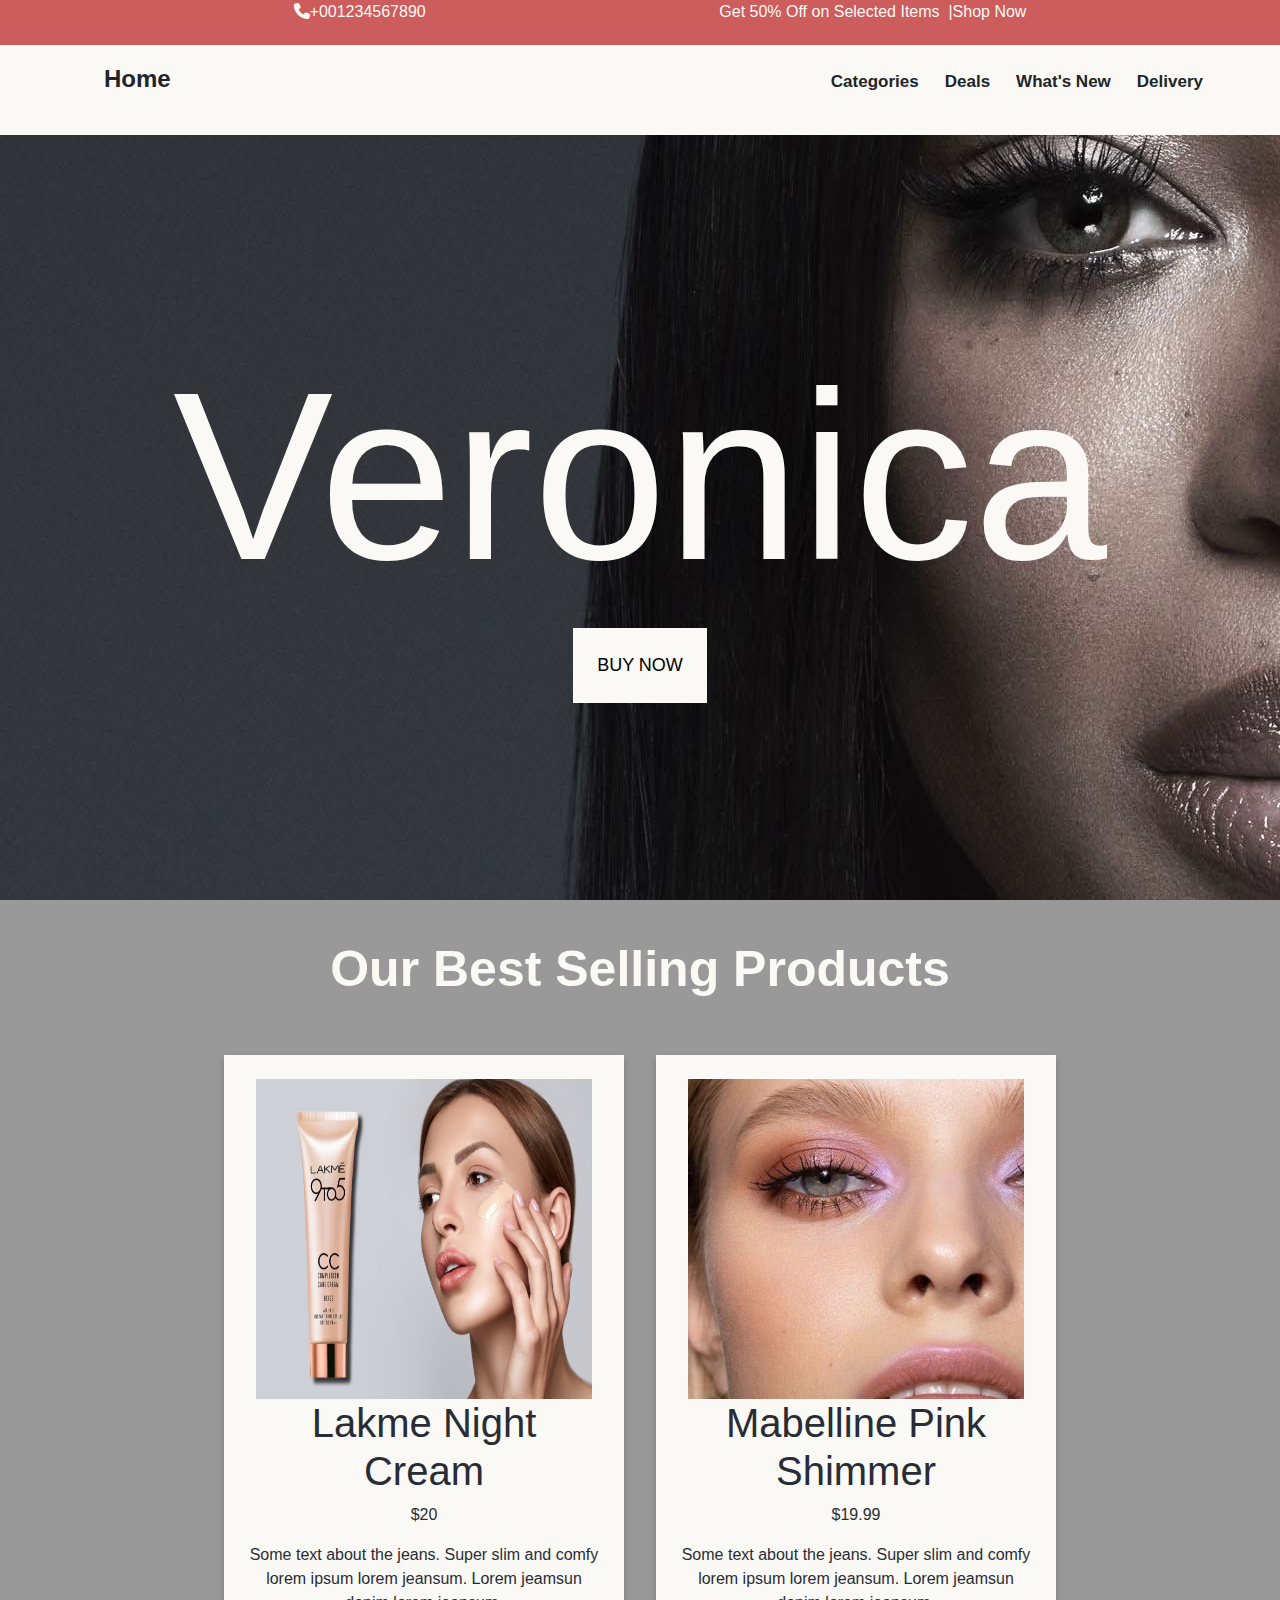
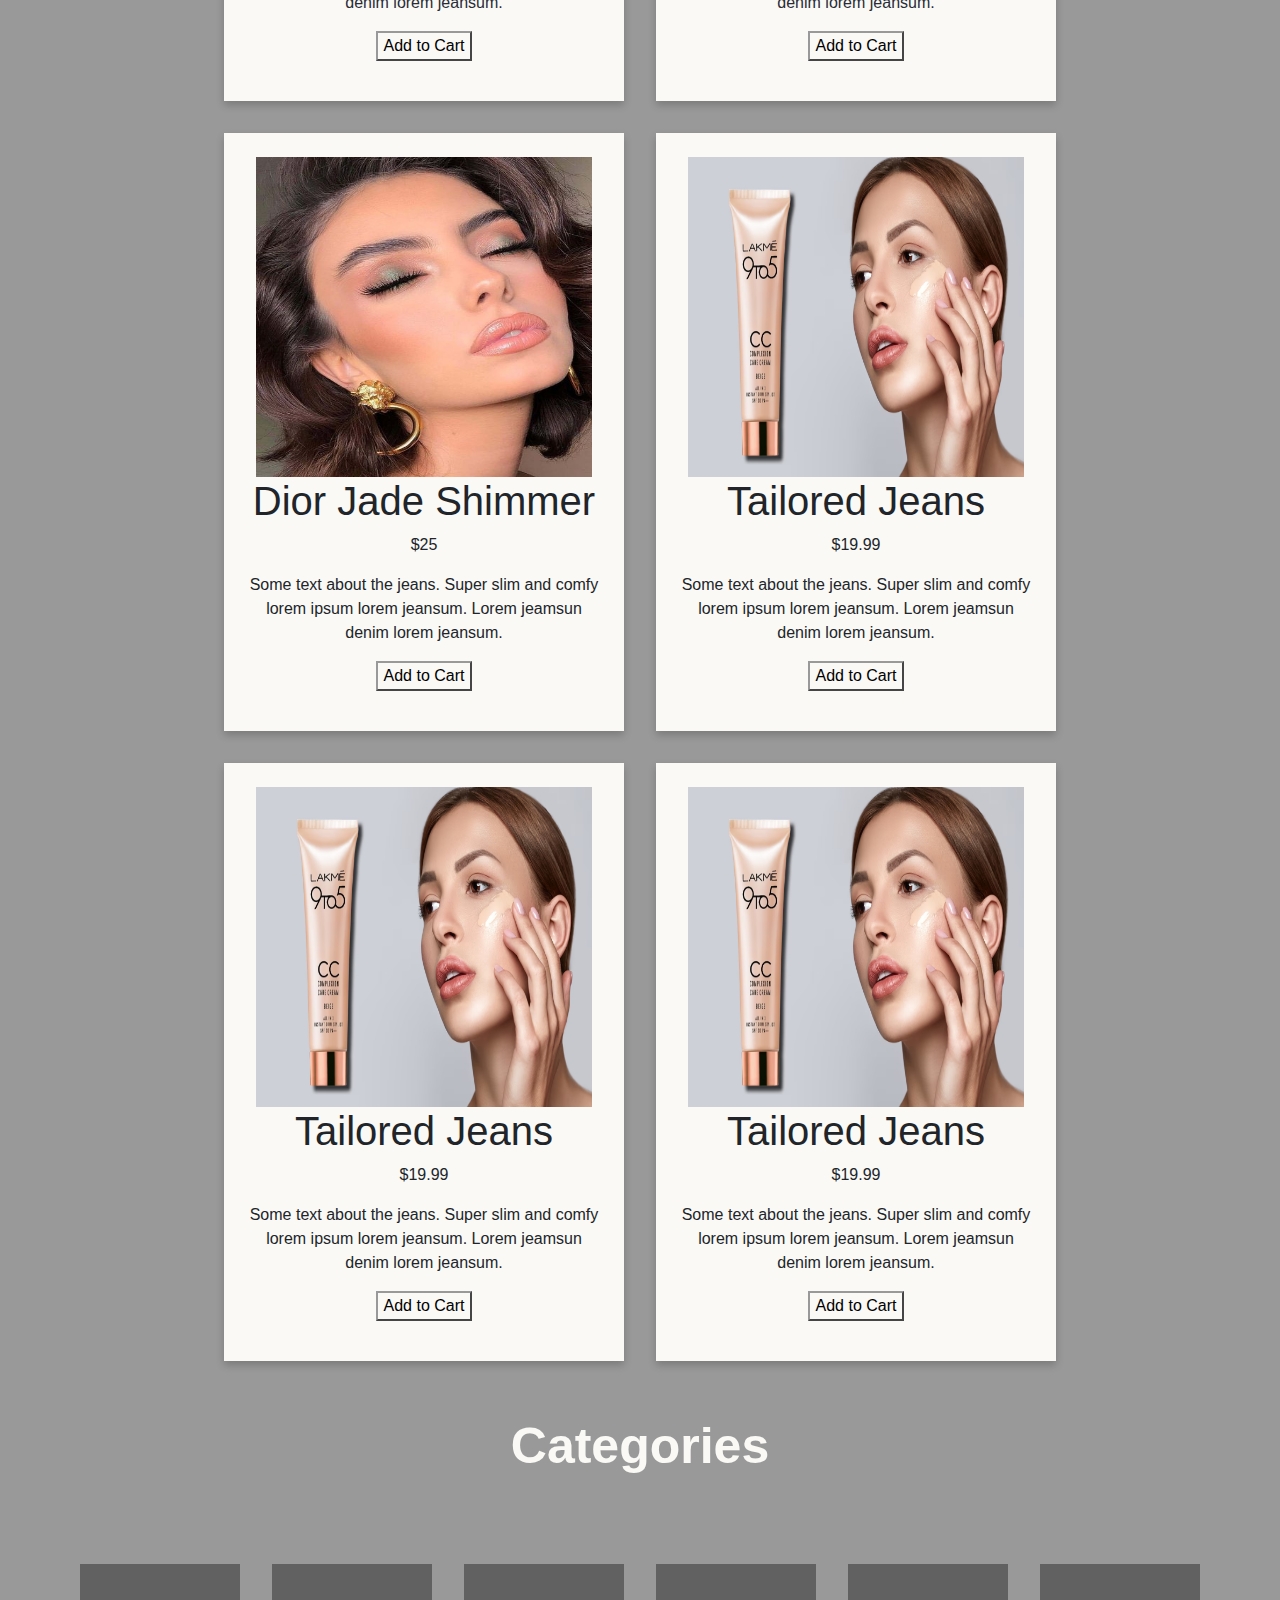
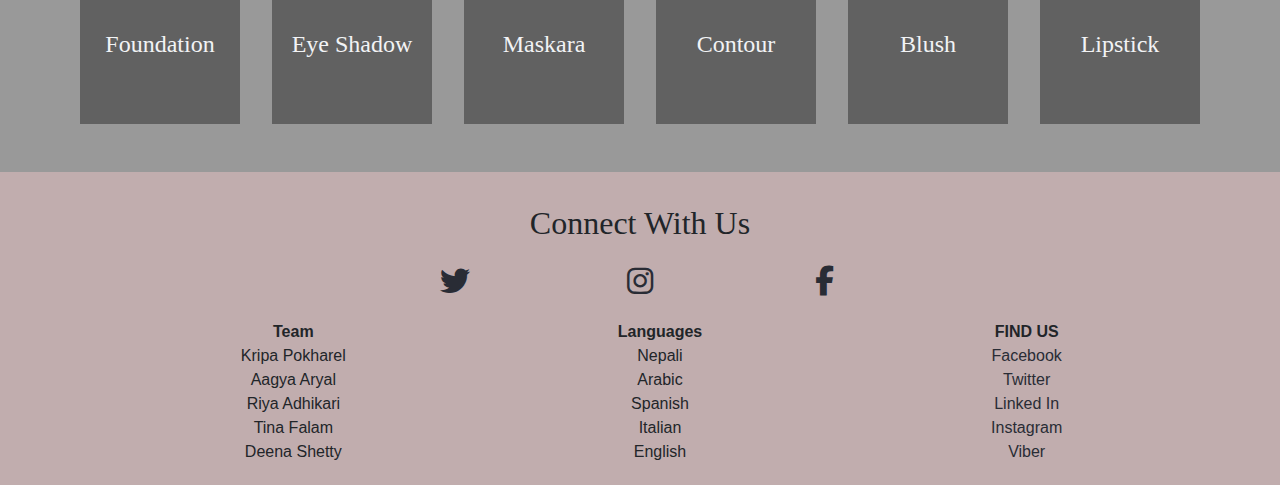
==== commit fdac8dfb: "Login responsive and home responsive" ====
--- a/index.html
+++ b/index.html
@@ -13,7 +13,7 @@
       integrity="sha384-ggOyR0iXCbMQv3Xipma34MD+dH/1fQ784/j6cY/iJTQUOhcWr7x9JvoRxT2MZw1T"
       crossorigin="anonymous"
     />
-
+    <script src="./logIn.js"></script>
     <link rel="stylesheet" href="./style.css" />
     <title>Product Page</title>
   </head>
@@ -25,7 +25,7 @@
           <li>+001234567890</li>
         </ul>
         <ul class="shop-now">
-          <li>Get 50% Off on Selected Items</li>
+          <li>Get 50% Off on Selected Items &nbsp;</li>
           <li>|</li>
           <li>Shop Now</li>
         </ul>
@@ -34,10 +34,25 @@
       <nav>
         <ul>
           <li class="home-logo-index">
-            <span><b>Home</b>&nbsp;&nbsp;</span>
-            <input type="text" placeholder="Search.." />
+            <span>Home</span>
           </li>
-          <li>
+          <li id="menuOptions">
+            <div id="menuAndOptions">
+              <span
+                ><i
+                  class="fa-solid fa-bars"
+                  onmouseover="menuClick()"
+                  onmouseout="clickOut()"
+                ></i
+              ></span>
+              <ul id="menuCategories" onmouseover="menuClick()"
+              onmouseout="clickOut()">
+                <li>Categories</li>
+                <li>Deals</li>
+                <li>What's New</li>
+                <li>Delivery</li>
+              </ul>
+            </div>
             <ul class="nav-options">
               <li>Categories</li>
               <li>Deals</li>
@@ -48,7 +63,7 @@
         </ul>
       </nav>
     </header>
-    
+
     <main>
       <section class="cover-picture">
         <div>
@@ -60,29 +75,35 @@
       <section class="void-our-products">Our Best Selling Products</section>
 
       <article class="article-best-selling">
-        <a href="ProductDetails.html?product=1&name=lakmecream" class="product-block">
-        <div class="product-card">
-          <img src="./Images/lakme-cc.avif" alt="Denim Jeans" />
-          <h1>Lakme Night Cream</h1>
-          <p class="price">$20</p>
-          <p>
-            Some text about the jeans. Super slim and comfy lorem ipsum lorem
-            jeansum. Lorem jeamsun denim lorem jeansum.
-          </p>
-          <p><button>Add to Cart</button></p>
-        </div>
-      </a>
-      <a href="ProductDetails.html?product=2&name=pinkshimmer" class="product-block">
-        <div class="product-card">
-          <img src="./Images/pink-shimmer-shadow.jpg" alt="Denim Jeans" />
-          <h1>Mabelline Pink Shimmer</h1>
-          <p class="price">$19.99</p>
-          <p>
-            Some text about the jeans. Super slim and comfy lorem ipsum lorem
-            jeansum. Lorem jeamsun denim lorem jeansum.
-          </p>
-          <p><button>Add to Cart</button></p>
-        </div>
+        <a
+          href="ProductDetails.html?product=1&name=lakmecream"
+          class="product-block"
+        >
+          <div class="product-card">
+            <img src="./Images/lakme-cc.avif" alt="Denim Jeans" />
+            <h1>Lakme Night Cream</h1>
+            <p class="price">$20</p>
+            <p>
+              Some text about the jeans. Super slim and comfy lorem ipsum lorem
+              jeansum. Lorem jeamsun denim lorem jeansum.
+            </p>
+            <p><button>Add to Cart</button></p>
+          </div>
+        </a>
+        <a
+          href="ProductDetails.html?product=2&name=pinkshimmer"
+          class="product-block"
+        >
+          <div class="product-card">
+            <img src="./Images/pink-shimmer-shadow.jpg" alt="Denim Jeans" />
+            <h1>Mabelline Pink Shimmer</h1>
+            <p class="price">$19.99</p>
+            <p>
+              Some text about the jeans. Super slim and comfy lorem ipsum lorem
+              jeansum. Lorem jeamsun denim lorem jeansum.
+            </p>
+            <p><button>Add to Cart</button></p>
+          </div>
         </a>
 
         <div class="product-card">
@@ -147,47 +168,52 @@
 
       <div class="container">
         <div class="p-3 row justify-content-md-center text-center">
-          <div class="col-2"><a href="#"><i class="fa-brands fa-twitter"></i></a></div>
-          <div class="col-2"><a href="#"><i class="fa-brands fa-instagram"></i></a></div>
-          <div class="col-2"><a href="#"><i class="fa-brands fa-facebook-f"></i></a></div>
+          <div class="col-lg-2 col-md-3 col-sm-4">
+            <a href="#"><i class="fa-brands fa-twitter"></i></a>
+          </div>
+          <div class="col-lg-2 col-md-3 col-sm-4">
+            <a href="#"><i class="fa-brands fa-instagram"></i></a>
+          </div>
+          <div class="col-lg-2 col-md-3 col-sm-4">
+            <a href="#"><i class="fa-brands fa-facebook-f"></i></a>
+          </div>
         </div>
       </div>
 
       <div class="container footer-grid-2">
         <div class="row">
           <div class="col-4">
-          
-              <ul>
-                <li><b>Team</b></li>
-                <li>Kripa Pokharel</li>
-                <li>Aagya Aryal</li>
-                <li>Riya Adhikari</li>
-                <li>Tina Falam</li>
-                <li>Deena Shetty</li>
-              </ul>
+            <ul>
+              <li><b>Team</b></li>
+              <li>Kripa Pokharel</li>
+              <li>Aagya Aryal</li>
+              <li>Riya Adhikari</li>
+              <li>Tina Falam</li>
+              <li>Deena Shetty</li>
+            </ul>
           </div>
 
           <div class="col-4">
-              <ul>
-                <li><b>Languages</b></li>
-                <li>Nepali</li>
-                <li>Arabic</li>
-                <li>Spanish</li>
-                <li>Italian</li>
-                <li>English</li>
-              </ul>
+            <ul>
+              <li><b>Languages</b></li>
+              <li>Nepali</li>
+              <li>Arabic</li>
+              <li>Spanish</li>
+              <li>Italian</li>
+              <li>English</li>
+            </ul>
           </div>
 
           <div class="col-4">
-              <ul>
-                <li><b>FIND US</b></li>
-                <li><a href="#">Facebook</a></li>
-                <li><a href="#">Twitter</a></li>
-                <li><a href="#">Linked In</a></li>
-                <li><a href="#">Instagram</a></li>
-                <li><a href="#">Viber</a></li>
-              </ul>
-           </div>
+            <ul>
+              <li><b>FIND US</b></li>
+              <li><a href="#">Facebook</a></li>
+              <li><a href="#">Twitter</a></li>
+              <li><a href="#">Linked In</a></li>
+              <li><a href="#">Instagram</a></li>
+              <li><a href="#">Viber</a></li>
+            </ul>
+          </div>
         </div>
       </div>
     </footer>
--- a/style.css
+++ b/style.css
@@ -23,6 +23,7 @@
   --yellow: #e09145;
   --dust-pink: #c1adae;
   --off-white: #faf9f6;
+  --red:indianred;
 }
 
 .header-tip {
@@ -31,7 +32,8 @@
   height: 5vh;
   flex-direction: row;
   justify-content: space-evenly;
-  background-color: var(--light-grey);
+  background-color:var(--red);
+  color: var(--off-white);
 }
 
 .header-tip > .logo-number {
@@ -53,18 +55,50 @@
   align-items: center;
   display: flex;
   flex-wrap: wrap;
+  font-weight: 600;
 }
 
 nav > ul {
+  width: 90%;
   display: flex;
   flex-wrap: wrap;
   flex-direction: row;
-  justify-content: space-around;
+  justify-content: space-between;
 }
 
 .home-logo-index {
   display: flex;
   flex-wrap: wrap;
+}
+
+.home-logo-index span{
+   font-size: 1.5rem;
+}
+
+#menuAndOptions{
+  position: relative;
+}
+
+#menuOptions div span{
+  font-size: 20px;
+  display: none;
+}
+
+#menuOptions div #menuCategories{
+  position: absolute;
+  right: 1px;
+  top: 1.5rem;
+  display: none;
+}
+
+#menuOptions div ul li{
+  border-bottom:2px solid var(--light-grey);
+  background-color: var(--medium-grey);
+  padding: 10px;
+}
+
+#menuOptions div ul li:hover{
+  background-color: var(--dust-pink);
 }
 
 nav > ul .nav-options {
@@ -77,18 +111,28 @@
 
 nav ul .nav-options li {
   padding: 0 5px;
-}
-
-nav ul li input {
-  border-radius: 10px;
-  padding: 2px 6px;
+  font-size: 17px;
+  margin: .5rem;
+}
+
+nav ul .nav-options li:hover{
+  background-color:var(--medium-grey);
+  font-size: 20px;
+  color: var(--off-white);
 }
 
 main .cover-picture {
   background-image: url("./Images/home-cover-picture.jpg");
   width: 100%;
   height: 85vh;
-  object-fit: contain; 
+  object-fit: contain;
+  display: flex;
+  justify-content: center;
+  text-align: center;
+}
+
+main .cover-picture div {
+  margin: auto;
 }
 
 main .cover-picture div h1 {
@@ -188,7 +232,7 @@
   font-family: cursive;
 }
 
-.col-2 i {
+footer .p-3 i {
   font-size: 30px;
 }
 
@@ -203,30 +247,55 @@
   text-align: center;
 }
 
+/* Large devices (laptops/desktops, 992px and up) */
+@media screen and (max-width: 1200px) {
+  main .cover-picture div h1 {
+    font-size: 15rem;
+  }
+  .header-tip > .shop-now li:first-child {
+    display: none;
+  }
+}
+
+/* Medium devices (landscape tablets, 768px and up) */
+@media screen and (max-width: 1024px) {
+  main .cover-picture div h1 {
+    font-size: 13rem;
+  }
+
+  .header-tip > .shop-now li:first-child {
+    display: none;
+  }
+}
+
+@media screen and (max-width: 768px) {
+  main .cover-picture div h1 {
+    font-size: 10rem;
+  }
+  .header-tip > .shop-now li:first-child {
+    display: none;
+  }
+  nav > ul .nav-options{
+    display: none;
+  }
+  
+  #menuOptions div span{
+    display: block;
+  }
+}
+
 /* Extra small devices (phones, 600px and down) */
-@media screen and (min-width: 480px) {
-  main .cover-picture div h1 {
-    font-size: 12rem;
-  }
-}
-
-@media screen and (min-width: 600px) {
-  main .cover-picture div h1 {
-    font-size: 15rem;
-  }
-}
-
-/* Medium devices (landscape tablets, 768px and up) */
-@media screen and (min-width: 768px) {
-  main .cover-picture div h1 {
-    font-size: 18rem;
-  }
-}
-
-/* Large devices (laptops/desktops, 992px and up) */
-@media screen and (min-width: 992px) {
-  main .cover-picture div h1 {
-    font-size: 15rem;
-  }
-}
-
+@media screen and (max-width: 480px) {
+  main .cover-picture div h1 {
+    font-size: 5rem;
+  }
+}
+
+@media screen and (max-width: 320px) {
+  main .cover-picture div h1 {
+    font-size: 3rem;
+  }
+  main .cover-picture div button{
+    padding: 1rem;
+  }
+}
